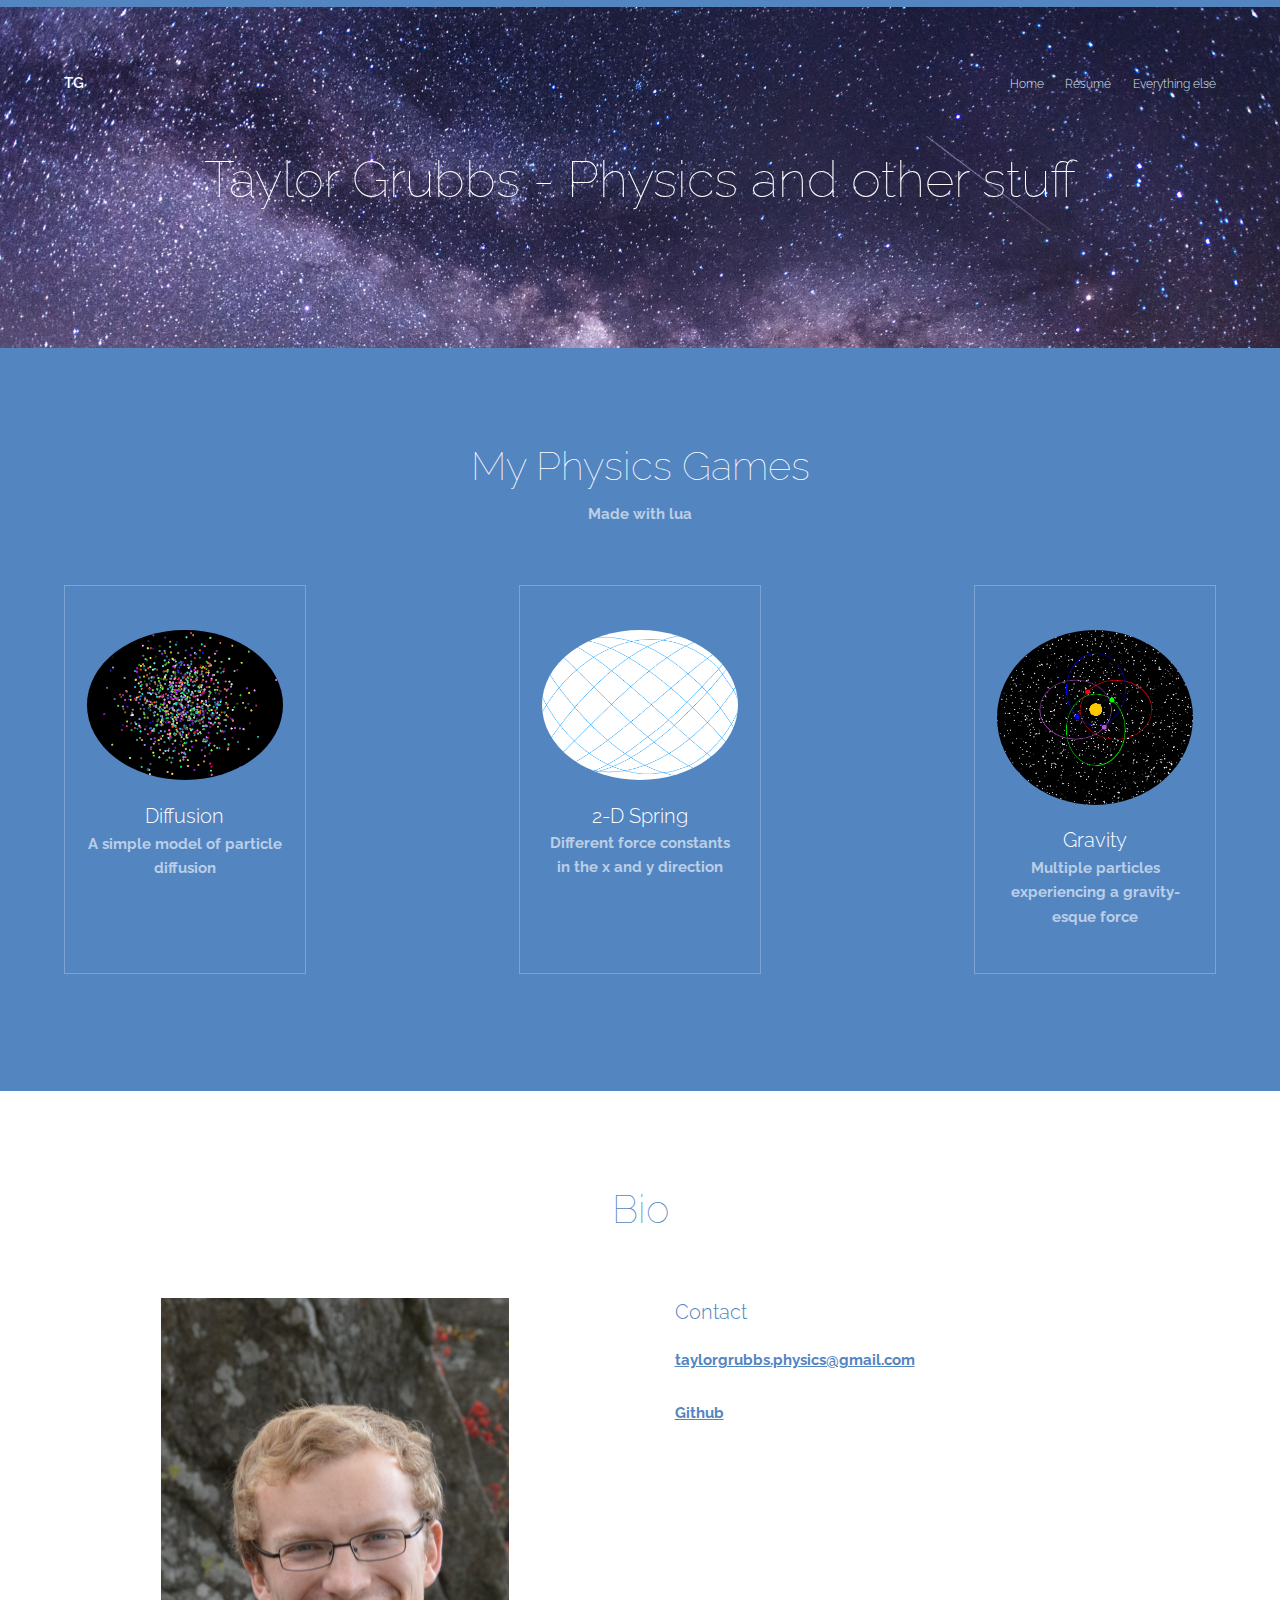
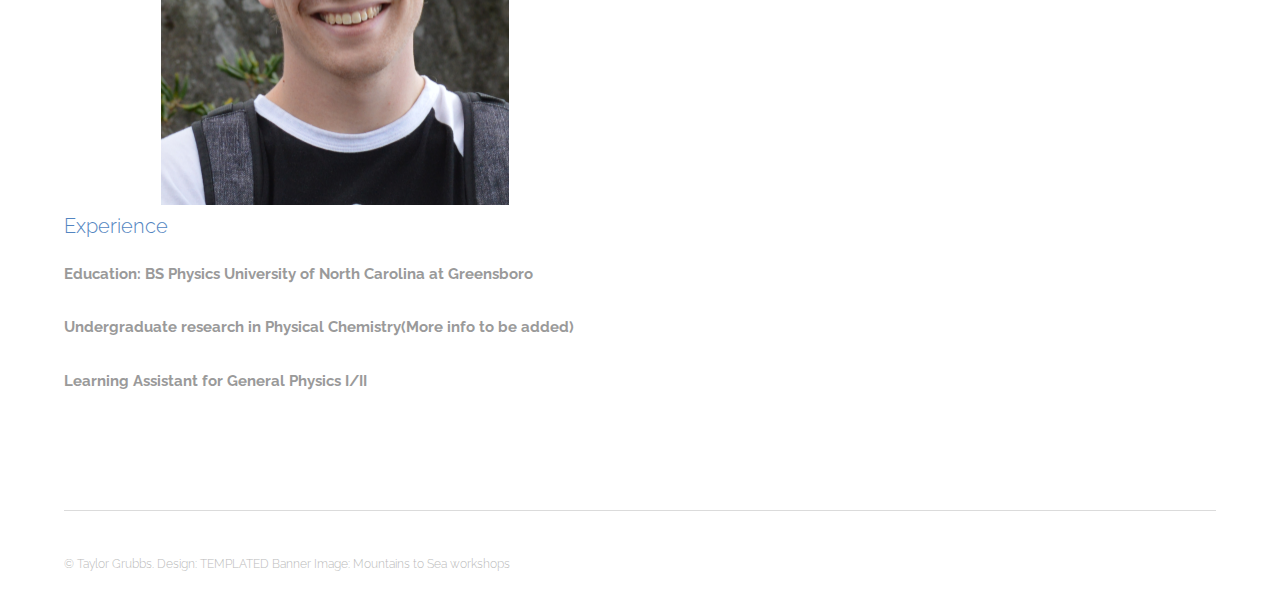
==== index.html @ 2d20ac69 "Initial commit after changing username" ====
<!DOCTYPE HTML>
<!--
	Template: Theory by TEMPLATED
	templated.co @templatedco
	Released for free under the Creative Commons Attribution 3.0 license (templated.co/license)
-->
<html>
	<head>
		<title>TG</title>
		<meta charset="utf-8" />
		<meta name="viewport" content="width=device-width, initial-scale=1" />
		<link rel="stylesheet" href="assets/css/main.css" />
	</head>
	<body>

		<!-- Header -->
			<header id="header">
				<div class="inner">
					<a href="index.html" class="logo">TG</a>
					<nav id="nav">
						<a href="index.html">Home</a>
						<a href="Resume/Resume.pdf">Résumé</a>
						<a href="All.html">Everything else</a>
					</nav>
					<a href="#navPanel" class="navPanelToggle"><span class="fa fa-bars"></span></a>
				</div>
			</header>

		<!-- Banner -->
			<section id="banner">
				<h1>Taylor Grubbs - Physics and other stuff</h1>
				<p></p>
			</section>

		<!-- One -->


		<!-- Two -->
			<section id="two" class="wrapper style1 special">
				<div class="inner">
					<header>
						<h2>My Physics Games</h2>
						<p>Made with lua</p>
					</header>
					<div class="flex flex-4">
						<div class="box person">
							<div class="image round">
                                        <a href="diffusion/diffusion.html">
								     <img src="images/diffusion.png"/>
                                        </a>
							</div>
							<h3>Diffusion</h3>
							<p>A simple model of particle diffusion</p>
						</div>
						<div class="box person">
							<div class="image round">
                                        <a href="spring/spring.html">
								     <img src="images/spring.png"/>
                                        </a>
							</div>
							<h3>2-D Spring</h3>
							<p>Different force constants in the x and y direction</p>
						</div>
						<div class="box person">
							<div class="image round">
                                        <a href="gravity/gravity.html">
								     <img src="images/gravity.png"/>
                                        </a>
							</div>
							<h3>Gravity</h3>
							<p>Multiple particles experiencing a gravity-esque force</p>
						</div>
					</div>
				</div>
			</section>

		<!-- Three -->
			<section id="three" class="wrapper special">
				<div class="inner">
					<header class="align-center">
						<h2>Bio</h2>
					</header>
					<div class="flex flex-2">
						<article>
							<div class="align-center">
								<img src="images/me.png" style="width:348px;height:507px;"/>
							</div>
							<header>
								<h3>Experience</h3>
							</header>
							<p>Education: BS Physics University of North Carolina at Greensboro</p>
                                   <p>Undergraduate research in Physical Chemistry(More info to be added)</p>
                                   <p>Learning Assistant for General Physics I/II</p>
						</article>
                              <article>
                                   <header>
								<h3>Contact</h3>
							</header>
                                   <p><a href=index.html>taylorgrubbs.physics@gmail.com</a></p>
				   <p><a href=https://github.com/hyper-drifter>Github</a></p>
                              </article>
					</div>
				</div>
			</section>

		<!-- Footer -->
			<footer id="footer">
				<div class="inner">
					<div class="flex">
						<div class="copyright">
							&copy; Taylor Grubbs. Design: <a href="https://templated.co">TEMPLATED</a> Banner Image: <a href="http://mountainstoseaworkshops.com">Mountains to Sea workshops</a>
						</div>
					</div>
				</div>
			</footer>

		<!-- Scripts -->
			<script src="assets/js/jquery.min.js"></script>
			<script src="assets/js/skel.min.js"></script>
			<script src="assets/js/util.js"></script>
			<script src="assets/js/main.js"></script>

	</body>
</html>
---- assets/css/main.css ----
@charset "UTF-8";
@import url(font-awesome.min.css);
@import "https://fonts.googleapis.com/css?family=Raleway:100,300,600";

/*
	Theory by TEMPLATED
	templated.co @templatedco
	Released for free under the Creative Commons Attribution 3.0 license (templated.co/license)
*/

/* Reset */

	html, body, div, span, applet, object, iframe, h1, h2, h3, h4, h5, h6, p, blockquote, pre, a, abbr, acronym, address, big, cite, code, del, dfn, em, img, ins, kbd, q, s, samp, small, strike, strong, sub, sup, tt, var, b, u, i, center, dl, dt, dd, ol, ul, li, fieldset, form, label, legend, table, caption, tbody, tfoot, thead, tr, th, td, article, aside, canvas, details, embed, figure, figcaption, footer, header, hgroup, menu, nav, output, ruby, section, summary, time, mark, audio, video {
		margin: 0;
		padding: 0;
		border: 0;
		font-size: 100%;
		font: inherit;
		vertical-align: baseline;
	}

	article, aside, details, figcaption, figure, footer, header, hgroup, menu, nav, section {
		display: block;
	}

	body {
		line-height: 1;
	}

	ol, ul {
		list-style: none;
	}

	blockquote, q {
		quotes: none;
	}

	blockquote:before, blockquote:after, q:before, q:after {
		content: '';
		content: none;
	}

	table {
		border-collapse: collapse;
		border-spacing: 0;
	}

	body {
		-webkit-text-size-adjust: none;
	}

/* Box Model */

	*, *:before, *:after {
		-moz-box-sizing: border-box;
		-webkit-box-sizing: border-box;
		box-sizing: border-box;
	}

/* Containers */

	.container {
		margin-left: auto;
		margin-right: auto;
	}

	.container.\31 25\25 {
		width: 100%;
		max-width: 100em;
		min-width: 80em;
	}

	.container.\37 5\25 {
		width: 60em;
	}

	.container.\35 0\25 {
		width: 40em;
	}

	.container.\32 5\25 {
		width: 20em;
	}

	.container {
		width: 80em;
	}

	@media screen and (max-width: 1680px) {

		.container.\31 25\25 {
			width: 100%;
			max-width: 100em;
			min-width: 80em;
		}

		.container.\37 5\25 {
			width: 60em;
		}

		.container.\35 0\25 {
			width: 40em;
		}

		.container.\32 5\25 {
			width: 20em;
		}

		.container {
			width: 80em;
		}

	}

	@media screen and (max-width: 1280px) {

		.container.\31 25\25 {
			width: 100%;
			max-width: 81.25em;
			min-width: 65em;
		}

		.container.\37 5\25 {
			width: 48.75em;
		}

		.container.\35 0\25 {
			width: 32.5em;
		}

		.container.\32 5\25 {
			width: 16.25em;
		}

		.container {
			width: 65em;
		}

	}

	@media screen and (max-width: 980px) {

		.container.\31 25\25 {
			width: 100%;
			max-width: 112.5%;
			min-width: 90%;
		}

		.container.\37 5\25 {
			width: 67.5%;
		}

		.container.\35 0\25 {
			width: 45%;
		}

		.container.\32 5\25 {
			width: 22.5%;
		}

		.container {
			width: 90%;
		}

	}

	@media screen and (max-width: 736px) {

		.container.\31 25\25 {
			width: 100%;
			max-width: 112.5%;
			min-width: 90%;
		}

		.container.\37 5\25 {
			width: 67.5%;
		}

		.container.\35 0\25 {
			width: 45%;
		}

		.container.\32 5\25 {
			width: 22.5%;
		}

		.container {
			width: 90% !important;
		}

	}

	@media screen and (max-width: 480px) {

		.container.\31 25\25 {
			width: 100%;
			max-width: 112.5%;
			min-width: 90%;
		}

		.container.\37 5\25 {
			width: 67.5%;
		}

		.container.\35 0\25 {
			width: 45%;
		}

		.container.\32 5\25 {
			width: 22.5%;
		}

		.container {
			width: 90% !important;
		}

	}

/* Grid */

	.row {
		border-bottom: solid 1px transparent;
		-moz-box-sizing: border-box;
		-webkit-box-sizing: border-box;
		box-sizing: border-box;
	}

	.row > * {
		float: left;
		-moz-box-sizing: border-box;
		-webkit-box-sizing: border-box;
		box-sizing: border-box;
	}

	.row:after, .row:before {
		content: '';
		display: block;
		clear: both;
		height: 0;
	}

	.row.uniform > * > :first-child {
		margin-top: 0;
	}

	.row.uniform > * > :last-child {
		margin-bottom: 0;
	}

	.row.\30 \25 > * {
		padding: 0 0 0 0em;
	}

	.row.\30 \25 {
		margin: 0 0 -1px 0em;
	}

	.row.uniform.\30 \25 > * {
		padding: 0em 0 0 0em;
	}

	.row.uniform.\30 \25 {
		margin: 0em 0 -1px 0em;
	}

	.row > * {
		padding: 0 0 0 2em;
	}

	.row {
		margin: 0 0 -1px -2em;
	}

	.row.uniform > * {
		padding: 2em 0 0 2em;
	}

	.row.uniform {
		margin: -2em 0 -1px -2em;
	}

	.row.\32 00\25 > * {
		padding: 0 0 0 4em;
	}

	.row.\32 00\25 {
		margin: 0 0 -1px -4em;
	}

	.row.uniform.\32 00\25 > * {
		padding: 4em 0 0 4em;
	}

	.row.uniform.\32 00\25 {
		margin: -4em 0 -1px -4em;
	}

	.row.\31 50\25 > * {
		padding: 0 0 0 3em;
	}

	.row.\31 50\25 {
		margin: 0 0 -1px -3em;
	}

	.row.uniform.\31 50\25 > * {
		padding: 3em 0 0 3em;
	}

	.row.uniform.\31 50\25 {
		margin: -3em 0 -1px -3em;
	}

	.row.\35 0\25 > * {
		padding: 0 0 0 1em;
	}

	.row.\35 0\25 {
		margin: 0 0 -1px -1em;
	}

	.row.uniform.\35 0\25 > * {
		padding: 1em 0 0 1em;
	}

	.row.uniform.\35 0\25 {
		margin: -1em 0 -1px -1em;
	}

	.row.\32 5\25 > * {
		padding: 0 0 0 0.5em;
	}

	.row.\32 5\25 {
		margin: 0 0 -1px -0.5em;
	}

	.row.uniform.\32 5\25 > * {
		padding: 0.5em 0 0 0.5em;
	}

	.row.uniform.\32 5\25 {
		margin: -0.5em 0 -1px -0.5em;
	}

	.\31 2u, .\31 2u\24 {
		width: 100%;
		clear: none;
		margin-left: 0;
	}

	.\31 1u, .\31 1u\24 {
		width: 91.6666666667%;
		clear: none;
		margin-left: 0;
	}

	.\31 0u, .\31 0u\24 {
		width: 83.3333333333%;
		clear: none;
		margin-left: 0;
	}

	.\39 u, .\39 u\24 {
		width: 75%;
		clear: none;
		margin-left: 0;
	}

	.\38 u, .\38 u\24 {
		width: 66.6666666667%;
		clear: none;
		margin-left: 0;
	}

	.\37 u, .\37 u\24 {
		width: 58.3333333333%;
		clear: none;
		margin-left: 0;
	}

	.\36 u, .\36 u\24 {
		width: 50%;
		clear: none;
		margin-left: 0;
	}

	.\35 u, .\35 u\24 {
		width: 41.6666666667%;
		clear: none;
		margin-left: 0;
	}

	.\34 u, .\34 u\24 {
		width: 33.3333333333%;
		clear: none;
		margin-left: 0;
	}

	.\33 u, .\33 u\24 {
		width: 25%;
		clear: none;
		margin-left: 0;
	}

	.\32 u, .\32 u\24 {
		width: 16.6666666667%;
		clear: none;
		margin-left: 0;
	}

	.\31 u, .\31 u\24 {
		width: 8.3333333333%;
		clear: none;
		margin-left: 0;
	}

	.\31 2u\24 + *,
	.\31 1u\24 + *,
	.\31 0u\24 + *,
	.\39 u\24 + *,
	.\38 u\24 + *,
	.\37 u\24 + *,
	.\36 u\24 + *,
	.\35 u\24 + *,
	.\34 u\24 + *,
	.\33 u\24 + *,
	.\32 u\24 + *,
	.\31 u\24 + * {
		clear: left;
	}

	.\-11u {
		margin-left: 91.66667%;
	}

	.\-10u {
		margin-left: 83.33333%;
	}

	.\-9u {
		margin-left: 75%;
	}

	.\-8u {
		margin-left: 66.66667%;
	}

	.\-7u {
		margin-left: 58.33333%;
	}

	.\-6u {
		margin-left: 50%;
	}

	.\-5u {
		margin-left: 41.66667%;
	}

	.\-4u {
		margin-left: 33.33333%;
	}

	.\-3u {
		margin-left: 25%;
	}

	.\-2u {
		margin-left: 16.66667%;
	}

	.\-1u {
		margin-left: 8.33333%;
	}

	@media screen and (max-width: 1680px) {

		.row > * {
			padding: 0 0 0 2em;
		}

		.row {
			margin: 0 0 -1px -2em;
		}

		.row.uniform > * {
			padding: 2em 0 0 2em;
		}

		.row.uniform {
			margin: -2em 0 -1px -2em;
		}

		.row.\32 00\25 > * {
			padding: 0 0 0 4em;
		}

		.row.\32 00\25 {
			margin: 0 0 -1px -4em;
		}

		.row.uniform.\32 00\25 > * {
			padding: 4em 0 0 4em;
		}

		.row.uniform.\32 00\25 {
			margin: -4em 0 -1px -4em;
		}

		.row.\31 50\25 > * {
			padding: 0 0 0 3em;
		}

		.row.\31 50\25 {
			margin: 0 0 -1px -3em;
		}

		.row.uniform.\31 50\25 > * {
			padding: 3em 0 0 3em;
		}

		.row.uniform.\31 50\25 {
			margin: -3em 0 -1px -3em;
		}

		.row.\35 0\25 > * {
			padding: 0 0 0 1em;
		}

		.row.\35 0\25 {
			margin: 0 0 -1px -1em;
		}

		.row.uniform.\35 0\25 > * {
			padding: 1em 0 0 1em;
		}

		.row.uniform.\35 0\25 {
			margin: -1em 0 -1px -1em;
		}

		.row.\32 5\25 > * {
			padding: 0 0 0 0.5em;
		}

		.row.\32 5\25 {
			margin: 0 0 -1px -0.5em;
		}

		.row.uniform.\32 5\25 > * {
			padding: 0.5em 0 0 0.5em;
		}

		.row.uniform.\32 5\25 {
			margin: -0.5em 0 -1px -0.5em;
		}

		.\31 2u\28xlarge\29, .\31 2u\24\28xlarge\29 {
			width: 100%;
			clear: none;
			margin-left: 0;
		}

		.\31 1u\28xlarge\29, .\31 1u\24\28xlarge\29 {
			width: 91.6666666667%;
			clear: none;
			margin-left: 0;
		}

		.\31 0u\28xlarge\29, .\31 0u\24\28xlarge\29 {
			width: 83.3333333333%;
			clear: none;
			margin-left: 0;
		}

		.\39 u\28xlarge\29, .\39 u\24\28xlarge\29 {
			width: 75%;
			clear: none;
			margin-left: 0;
		}

		.\38 u\28xlarge\29, .\38 u\24\28xlarge\29 {
			width: 66.6666666667%;
			clear: none;
			margin-left: 0;
		}

		.\37 u\28xlarge\29, .\37 u\24\28xlarge\29 {
			width: 58.3333333333%;
			clear: none;
			margin-left: 0;
		}

		.\36 u\28xlarge\29, .\36 u\24\28xlarge\29 {
			width: 50%;
			clear: none;
			margin-left: 0;
		}

		.\35 u\28xlarge\29, .\35 u\24\28xlarge\29 {
			width: 41.6666666667%;
			clear: none;
			margin-left: 0;
		}

		.\34 u\28xlarge\29, .\34 u\24\28xlarge\29 {
			width: 33.3333333333%;
			clear: none;
			margin-left: 0;
		}

		.\33 u\28xlarge\29, .\33 u\24\28xlarge\29 {
			width: 25%;
			clear: none;
			margin-left: 0;
		}

		.\32 u\28xlarge\29, .\32 u\24\28xlarge\29 {
			width: 16.6666666667%;
			clear: none;
			margin-left: 0;
		}

		.\31 u\28xlarge\29, .\31 u\24\28xlarge\29 {
			width: 8.3333333333%;
			clear: none;
			margin-left: 0;
		}

		.\31 2u\24\28xlarge\29 + *,
		.\31 1u\24\28xlarge\29 + *,
		.\31 0u\24\28xlarge\29 + *,
		.\39 u\24\28xlarge\29 + *,
		.\38 u\24\28xlarge\29 + *,
		.\37 u\24\28xlarge\29 + *,
		.\36 u\24\28xlarge\29 + *,
		.\35 u\24\28xlarge\29 + *,
		.\34 u\24\28xlarge\29 + *,
		.\33 u\24\28xlarge\29 + *,
		.\32 u\24\28xlarge\29 + *,
		.\31 u\24\28xlarge\29 + * {
			clear: left;
		}

		.\-11u\28xlarge\29 {
			margin-left: 91.66667%;
		}

		.\-10u\28xlarge\29 {
			margin-left: 83.33333%;
		}

		.\-9u\28xlarge\29 {
			margin-left: 75%;
		}

		.\-8u\28xlarge\29 {
			margin-left: 66.66667%;
		}

		.\-7u\28xlarge\29 {
			margin-left: 58.33333%;
		}

		.\-6u\28xlarge\29 {
			margin-left: 50%;
		}

		.\-5u\28xlarge\29 {
			margin-left: 41.66667%;
		}

		.\-4u\28xlarge\29 {
			margin-left: 33.33333%;
		}

		.\-3u\28xlarge\29 {
			margin-left: 25%;
		}

		.\-2u\28xlarge\29 {
			margin-left: 16.66667%;
		}

		.\-1u\28xlarge\29 {
			margin-left: 8.33333%;
		}

	}

	@media screen and (max-width: 1280px) {

		.row > * {
			padding: 0 0 0 1.5em;
		}

		.row {
			margin: 0 0 -1px -1.5em;
		}

		.row.uniform > * {
			padding: 1.5em 0 0 1.5em;
		}

		.row.uniform {
			margin: -1.5em 0 -1px -1.5em;
		}

		.row.\32 00\25 > * {
			padding: 0 0 0 3em;
		}

		.row.\32 00\25 {
			margin: 0 0 -1px -3em;
		}

		.row.uniform.\32 00\25 > * {
			padding: 3em 0 0 3em;
		}

		.row.uniform.\32 00\25 {
			margin: -3em 0 -1px -3em;
		}

		.row.\31 50\25 > * {
			padding: 0 0 0 2.25em;
		}

		.row.\31 50\25 {
			margin: 0 0 -1px -2.25em;
		}

		.row.uniform.\31 50\25 > * {
			padding: 2.25em 0 0 2.25em;
		}

		.row.uniform.\31 50\25 {
			margin: -2.25em 0 -1px -2.25em;
		}

		.row.\35 0\25 > * {
			padding: 0 0 0 0.75em;
		}

		.row.\35 0\25 {
			margin: 0 0 -1px -0.75em;
		}

		.row.uniform.\35 0\25 > * {
			padding: 0.75em 0 0 0.75em;
		}

		.row.uniform.\35 0\25 {
			margin: -0.75em 0 -1px -0.75em;
		}

		.row.\32 5\25 > * {
			padding: 0 0 0 0.375em;
		}

		.row.\32 5\25 {
			margin: 0 0 -1px -0.375em;
		}

		.row.uniform.\32 5\25 > * {
			padding: 0.375em 0 0 0.375em;
		}

		.row.uniform.\32 5\25 {
			margin: -0.375em 0 -1px -0.375em;
		}

		.\31 2u\28large\29, .\31 2u\24\28large\29 {
			width: 100%;
			clear: none;
			margin-left: 0;
		}

		.\31 1u\28large\29, .\31 1u\24\28large\29 {
			width: 91.6666666667%;
			clear: none;
			margin-left: 0;
		}

		.\31 0u\28large\29, .\31 0u\24\28large\29 {
			width: 83.3333333333%;
			clear: none;
			margin-left: 0;
		}

		.\39 u\28large\29, .\39 u\24\28large\29 {
			width: 75%;
			clear: none;
			margin-left: 0;
		}

		.\38 u\28large\29, .\38 u\24\28large\29 {
			width: 66.6666666667%;
			clear: none;
			margin-left: 0;
		}

		.\37 u\28large\29, .\37 u\24\28large\29 {
			width: 58.3333333333%;
			clear: none;
			margin-left: 0;
		}

		.\36 u\28large\29, .\36 u\24\28large\29 {
			width: 50%;
			clear: none;
			margin-left: 0;
		}

		.\35 u\28large\29, .\35 u\24\28large\29 {
			width: 41.6666666667%;
			clear: none;
			margin-left: 0;
		}

		.\34 u\28large\29, .\34 u\24\28large\29 {
			width: 33.3333333333%;
			clear: none;
			margin-left: 0;
		}

		.\33 u\28large\29, .\33 u\24\28large\29 {
			width: 25%;
			clear: none;
			margin-left: 0;
		}

		.\32 u\28large\29, .\32 u\24\28large\29 {
			width: 16.6666666667%;
			clear: none;
			margin-left: 0;
		}

		.\31 u\28large\29, .\31 u\24\28large\29 {
			width: 8.3333333333%;
			clear: none;
			margin-left: 0;
		}

		.\31 2u\24\28large\29 + *,
		.\31 1u\24\28large\29 + *,
		.\31 0u\24\28large\29 + *,
		.\39 u\24\28large\29 + *,
		.\38 u\24\28large\29 + *,
		.\37 u\24\28large\29 + *,
		.\36 u\24\28large\29 + *,
		.\35 u\24\28large\29 + *,
		.\34 u\24\28large\29 + *,
		.\33 u\24\28large\29 + *,
		.\32 u\24\28large\29 + *,
		.\31 u\24\28large\29 + * {
			clear: left;
		}

		.\-11u\28large\29 {
			margin-left: 91.66667%;
		}

		.\-10u\28large\29 {
			margin-left: 83.33333%;
		}

		.\-9u\28large\29 {
			margin-left: 75%;
		}

		.\-8u\28large\29 {
			margin-left: 66.66667%;
		}

		.\-7u\28large\29 {
			margin-left: 58.33333%;
		}

		.\-6u\28large\29 {
			margin-left: 50%;
		}

		.\-5u\28large\29 {
			margin-left: 41.66667%;
		}

		.\-4u\28large\29 {
			margin-left: 33.33333%;
		}

		.\-3u\28large\29 {
			margin-left: 25%;
		}

		.\-2u\28large\29 {
			margin-left: 16.66667%;
		}

		.\-1u\28large\29 {
			margin-left: 8.33333%;
		}

	}

	@media screen and (max-width: 980px) {

		.row > * {
			padding: 0 0 0 1.5em;
		}

		.row {
			margin: 0 0 -1px -1.5em;
		}

		.row.uniform > * {
			padding: 1.5em 0 0 1.5em;
		}

		.row.uniform {
			margin: -1.5em 0 -1px -1.5em;
		}

		.row.\32 00\25 > * {
			padding: 0 0 0 3em;
		}

		.row.\32 00\25 {
			margin: 0 0 -1px -3em;
		}

		.row.uniform.\32 00\25 > * {
			padding: 3em 0 0 3em;
		}

		.row.uniform.\32 00\25 {
			margin: -3em 0 -1px -3em;
		}

		.row.\31 50\25 > * {
			padding: 0 0 0 2.25em;
		}

		.row.\31 50\25 {
			margin: 0 0 -1px -2.25em;
		}

		.row.uniform.\31 50\25 > * {
			padding: 2.25em 0 0 2.25em;
		}

		.row.uniform.\31 50\25 {
			margin: -2.25em 0 -1px -2.25em;
		}

		.row.\35 0\25 > * {
			padding: 0 0 0 0.75em;
		}

		.row.\35 0\25 {
			margin: 0 0 -1px -0.75em;
		}

		.row.uniform.\35 0\25 > * {
			padding: 0.75em 0 0 0.75em;
		}

		.row.uniform.\35 0\25 {
			margin: -0.75em 0 -1px -0.75em;
		}

		.row.\32 5\25 > * {
			padding: 0 0 0 0.375em;
		}

		.row.\32 5\25 {
			margin: 0 0 -1px -0.375em;
		}

		.row.uniform.\32 5\25 > * {
			padding: 0.375em 0 0 0.375em;
		}

		.row.uniform.\32 5\25 {
			margin: -0.375em 0 -1px -0.375em;
		}

		.\31 2u\28medium\29, .\31 2u\24\28medium\29 {
			width: 100%;
			clear: none;
			margin-left: 0;
		}

		.\31 1u\28medium\29, .\31 1u\24\28medium\29 {
			width: 91.6666666667%;
			clear: none;
			margin-left: 0;
		}

		.\31 0u\28medium\29, .\31 0u\24\28medium\29 {
			width: 83.3333333333%;
			clear: none;
			margin-left: 0;
		}

		.\39 u\28medium\29, .\39 u\24\28medium\29 {
			width: 75%;
			clear: none;
			margin-left: 0;
		}

		.\38 u\28medium\29, .\38 u\24\28medium\29 {
			width: 66.6666666667%;
			clear: none;
			margin-left: 0;
		}

		.\37 u\28medium\29, .\37 u\24\28medium\29 {
			width: 58.3333333333%;
			clear: none;
			margin-left: 0;
		}

		.\36 u\28medium\29, .\36 u\24\28medium\29 {
			width: 50%;
			clear: none;
			margin-left: 0;
		}

		.\35 u\28medium\29, .\35 u\24\28medium\29 {
			width: 41.6666666667%;
			clear: none;
			margin-left: 0;
		}

		.\34 u\28medium\29, .\34 u\24\28medium\29 {
			width: 33.3333333333%;
			clear: none;
			margin-left: 0;
		}

		.\33 u\28medium\29, .\33 u\24\28medium\29 {
			width: 25%;
			clear: none;
			margin-left: 0;
		}

		.\32 u\28medium\29, .\32 u\24\28medium\29 {
			width: 16.6666666667%;
			clear: none;
			margin-left: 0;
		}

		.\31 u\28medium\29, .\31 u\24\28medium\29 {
			width: 8.3333333333%;
			clear: none;
			margin-left: 0;
		}

		.\31 2u\24\28medium\29 + *,
		.\31 1u\24\28medium\29 + *,
		.\31 0u\24\28medium\29 + *,
		.\39 u\24\28medium\29 + *,
		.\38 u\24\28medium\29 + *,
		.\37 u\24\28medium\29 + *,
		.\36 u\24\28medium\29 + *,
		.\35 u\24\28medium\29 + *,
		.\34 u\24\28medium\29 + *,
		.\33 u\24\28medium\29 + *,
		.\32 u\24\28medium\29 + *,
		.\31 u\24\28medium\29 + * {
			clear: left;
		}

		.\-11u\28medium\29 {
			margin-left: 91.66667%;
		}

		.\-10u\28medium\29 {
			margin-left: 83.33333%;
		}

		.\-9u\28medium\29 {
			margin-left: 75%;
		}

		.\-8u\28medium\29 {
			margin-left: 66.66667%;
		}

		.\-7u\28medium\29 {
			margin-left: 58.33333%;
		}

		.\-6u\28medium\29 {
			margin-left: 50%;
		}

		.\-5u\28medium\29 {
			margin-left: 41.66667%;
		}

		.\-4u\28medium\29 {
			margin-left: 33.33333%;
		}

		.\-3u\28medium\29 {
			margin-left: 25%;
		}

		.\-2u\28medium\29 {
			margin-left: 16.66667%;
		}

		.\-1u\28medium\29 {
			margin-left: 8.33333%;
		}

	}

	@media screen and (max-width: 736px) {

		.row > * {
			padding: 0 0 0 1.25em;
		}

		.row {
			margin: 0 0 -1px -1.25em;
		}

		.row.uniform > * {
			padding: 1.25em 0 0 1.25em;
		}

		.row.uniform {
			margin: -1.25em 0 -1px -1.25em;
		}

		.row.\32 00\25 > * {
			padding: 0 0 0 2.5em;
		}

		.row.\32 00\25 {
			margin: 0 0 -1px -2.5em;
		}

		.row.uniform.\32 00\25 > * {
			padding: 2.5em 0 0 2.5em;
		}

		.row.uniform.\32 00\25 {
			margin: -2.5em 0 -1px -2.5em;
		}

		.row.\31 50\25 > * {
			padding: 0 0 0 1.875em;
		}

		.row.\31 50\25 {
			margin: 0 0 -1px -1.875em;
		}

		.row.uniform.\31 50\25 > * {
			padding: 1.875em 0 0 1.875em;
		}

		.row.uniform.\31 50\25 {
			margin: -1.875em 0 -1px -1.875em;
		}

		.row.\35 0\25 > * {
			padding: 0 0 0 0.625em;
		}

		.row.\35 0\25 {
			margin: 0 0 -1px -0.625em;
		}

		.row.uniform.\35 0\25 > * {
			padding: 0.625em 0 0 0.625em;
		}

		.row.uniform.\35 0\25 {
			margin: -0.625em 0 -1px -0.625em;
		}

		.row.\32 5\25 > * {
			padding: 0 0 0 0.3125em;
		}

		.row.\32 5\25 {
			margin: 0 0 -1px -0.3125em;
		}

		.row.uniform.\32 5\25 > * {
			padding: 0.3125em 0 0 0.3125em;
		}

		.row.uniform.\32 5\25 {
			margin: -0.3125em 0 -1px -0.3125em;
		}

		.\31 2u\28small\29, .\31 2u\24\28small\29 {
			width: 100%;
			clear: none;
			margin-left: 0;
		}

		.\31 1u\28small\29, .\31 1u\24\28small\29 {
			width: 91.6666666667%;
			clear: none;
			margin-left: 0;
		}

		.\31 0u\28small\29, .\31 0u\24\28small\29 {
			width: 83.3333333333%;
			clear: none;
			margin-left: 0;
		}

		.\39 u\28small\29, .\39 u\24\28small\29 {
			width: 75%;
			clear: none;
			margin-left: 0;
		}

		.\38 u\28small\29, .\38 u\24\28small\29 {
			width: 66.6666666667%;
			clear: none;
			margin-left: 0;
		}

		.\37 u\28small\29, .\37 u\24\28small\29 {
			width: 58.3333333333%;
			clear: none;
			margin-left: 0;
		}

		.\36 u\28small\29, .\36 u\24\28small\29 {
			width: 50%;
			clear: none;
			margin-left: 0;
		}

		.\35 u\28small\29, .\35 u\24\28small\29 {
			width: 41.6666666667%;
			clear: none;
			margin-left: 0;
		}

		.\34 u\28small\29, .\34 u\24\28small\29 {
			width: 33.3333333333%;
			clear: none;
			margin-left: 0;
		}

		.\33 u\28small\29, .\33 u\24\28small\29 {
			width: 25%;
			clear: none;
			margin-left: 0;
		}

		.\32 u\28small\29, .\32 u\24\28small\29 {
			width: 16.6666666667%;
			clear: none;
			margin-left: 0;
		}

		.\31 u\28small\29, .\31 u\24\28small\29 {
			width: 8.3333333333%;
			clear: none;
			margin-left: 0;
		}

		.\31 2u\24\28small\29 + *,
		.\31 1u\24\28small\29 + *,
		.\31 0u\24\28small\29 + *,
		.\39 u\24\28small\29 + *,
		.\38 u\24\28small\29 + *,
		.\37 u\24\28small\29 + *,
		.\36 u\24\28small\29 + *,
		.\35 u\24\28small\29 + *,
		.\34 u\24\28small\29 + *,
		.\33 u\24\28small\29 + *,
		.\32 u\24\28small\29 + *,
		.\31 u\24\28small\29 + * {
			clear: left;
		}

		.\-11u\28small\29 {
			margin-left: 91.66667%;
		}

		.\-10u\28small\29 {
			margin-left: 83.33333%;
		}

		.\-9u\28small\29 {
			margin-left: 75%;
		}

		.\-8u\28small\29 {
			margin-left: 66.66667%;
		}

		.\-7u\28small\29 {
			margin-left: 58.33333%;
		}

		.\-6u\28small\29 {
			margin-left: 50%;
		}

		.\-5u\28small\29 {
			margin-left: 41.66667%;
		}

		.\-4u\28small\29 {
			margin-left: 33.33333%;
		}

		.\-3u\28small\29 {
			margin-left: 25%;
		}

		.\-2u\28small\29 {
			margin-left: 16.66667%;
		}

		.\-1u\28small\29 {
			margin-left: 8.33333%;
		}

	}

	@media screen and (max-width: 480px) {

		.row > * {
			padding: 0 0 0 1.25em;
		}

		.row {
			margin: 0 0 -1px -1.25em;
		}

		.row.uniform > * {
			padding: 1.25em 0 0 1.25em;
		}

		.row.uniform {
			margin: -1.25em 0 -1px -1.25em;
		}

		.row.\32 00\25 > * {
			padding: 0 0 0 2.5em;
		}

		.row.\32 00\25 {
			margin: 0 0 -1px -2.5em;
		}

		.row.uniform.\32 00\25 > * {
			padding: 2.5em 0 0 2.5em;
		}

		.row.uniform.\32 00\25 {
			margin: -2.5em 0 -1px -2.5em;
		}

		.row.\31 50\25 > * {
			padding: 0 0 0 1.875em;
		}

		.row.\31 50\25 {
			margin: 0 0 -1px -1.875em;
		}

		.row.uniform.\31 50\25 > * {
			padding: 1.875em 0 0 1.875em;
		}

		.row.uniform.\31 50\25 {
			margin: -1.875em 0 -1px -1.875em;
		}

		.row.\35 0\25 > * {
			padding: 0 0 0 0.625em;
		}

		.row.\35 0\25 {
			margin: 0 0 -1px -0.625em;
		}

		.row.uniform.\35 0\25 > * {
			padding: 0.625em 0 0 0.625em;
		}

		.row.uniform.\35 0\25 {
			margin: -0.625em 0 -1px -0.625em;
		}

		.row.\32 5\25 > * {
			padding: 0 0 0 0.3125em;
		}

		.row.\32 5\25 {
			margin: 0 0 -1px -0.3125em;
		}

		.row.uniform.\32 5\25 > * {
			padding: 0.3125em 0 0 0.3125em;
		}

		.row.uniform.\32 5\25 {
			margin: -0.3125em 0 -1px -0.3125em;
		}

		.\31 2u\28xsmall\29, .\31 2u\24\28xsmall\29 {
			width: 100%;
			clear: none;
			margin-left: 0;
		}

		.\31 1u\28xsmall\29, .\31 1u\24\28xsmall\29 {
			width: 91.6666666667%;
			clear: none;
			margin-left: 0;
		}

		.\31 0u\28xsmall\29, .\31 0u\24\28xsmall\29 {
			width: 83.3333333333%;
			clear: none;
			margin-left: 0;
		}

		.\39 u\28xsmall\29, .\39 u\24\28xsmall\29 {
			width: 75%;
			clear: none;
			margin-left: 0;
		}

		.\38 u\28xsmall\29, .\38 u\24\28xsmall\29 {
			width: 66.6666666667%;
			clear: none;
			margin-left: 0;
		}

		.\37 u\28xsmall\29, .\37 u\24\28xsmall\29 {
			width: 58.3333333333%;
			clear: none;
			margin-left: 0;
		}

		.\36 u\28xsmall\29, .\36 u\24\28xsmall\29 {
			width: 50%;
			clear: none;
			margin-left: 0;
		}

		.\35 u\28xsmall\29, .\35 u\24\28xsmall\29 {
			width: 41.6666666667%;
			clear: none;
			margin-left: 0;
		}

		.\34 u\28xsmall\29, .\34 u\24\28xsmall\29 {
			width: 33.3333333333%;
			clear: none;
			margin-left: 0;
		}

		.\33 u\28xsmall\29, .\33 u\24\28xsmall\29 {
			width: 25%;
			clear: none;
			margin-left: 0;
		}

		.\32 u\28xsmall\29, .\32 u\24\28xsmall\29 {
			width: 16.6666666667%;
			clear: none;
			margin-left: 0;
		}

		.\31 u\28xsmall\29, .\31 u\24\28xsmall\29 {
			width: 8.3333333333%;
			clear: none;
			margin-left: 0;
		}

		.\31 2u\24\28xsmall\29 + *,
		.\31 1u\24\28xsmall\29 + *,
		.\31 0u\24\28xsmall\29 + *,
		.\39 u\24\28xsmall\29 + *,
		.\38 u\24\28xsmall\29 + *,
		.\37 u\24\28xsmall\29 + *,
		.\36 u\24\28xsmall\29 + *,
		.\35 u\24\28xsmall\29 + *,
		.\34 u\24\28xsmall\29 + *,
		.\33 u\24\28xsmall\29 + *,
		.\32 u\24\28xsmall\29 + *,
		.\31 u\24\28xsmall\29 + * {
			clear: left;
		}

		.\-11u\28xsmall\29 {
			margin-left: 91.66667%;
		}

		.\-10u\28xsmall\29 {
			margin-left: 83.33333%;
		}

		.\-9u\28xsmall\29 {
			margin-left: 75%;
		}

		.\-8u\28xsmall\29 {
			margin-left: 66.66667%;
		}

		.\-7u\28xsmall\29 {
			margin-left: 58.33333%;
		}

		.\-6u\28xsmall\29 {
			margin-left: 50%;
		}

		.\-5u\28xsmall\29 {
			margin-left: 41.66667%;
		}

		.\-4u\28xsmall\29 {
			margin-left: 33.33333%;
		}

		.\-3u\28xsmall\29 {
			margin-left: 25%;
		}

		.\-2u\28xsmall\29 {
			margin-left: 16.66667%;
		}

		.\-1u\28xsmall\29 {
			margin-left: 8.33333%;
		}

	}

/* Basic */

	@-ms-viewport {
		width: device-width;
	}

	body {
		-ms-overflow-style: scrollbar;
	}

	@media screen and (max-width: 480px) {

		html, body {
			min-width: 320px;
		}

	}

	body {
		background: #fff;
	}

		body.is-loading *, body.is-loading *:before, body.is-loading *:after {
			-moz-animation: none !important;
			-webkit-animation: none !important;
			-ms-animation: none !important;
			animation: none !important;
			-moz-transition: none !important;
			-webkit-transition: none !important;
			-ms-transition: none !important;
			transition: none !important;
		}

/* Type */

	body, input, select, textarea {
		color: #9a9a9a;
		font-family: "Raleway", Arial, Helvetica, sans-serif;
		font-size: 13pt;
		font-weight: 300;
		line-height: 1.65;
	}

		@media screen and (max-width: 1680px) {

			body, input, select, textarea {
				font-size: 11pt;
			}

		}

		@media screen and (max-width: 1280px) {

			body, input, select, textarea {
				font-size: 11pt;
			}

		}

		@media screen and (max-width: 980px) {

			body, input, select, textarea {
				font-size: 12pt;
			}

		}

		@media screen and (max-width: 736px) {

			body, input, select, textarea {
				font-size: 12pt;
			}

		}

		@media screen and (max-width: 480px) {

			body, input, select, textarea {
				font-size: 12pt;
			}

		}

	a {
		color: #5385c1;
		text-decoration: underline;
	}

		a:hover {
			text-decoration: none;
		}

	strong, b {
		color: #555;
		font-weight: 600;
	}

	em, i {
		font-style: italic;
	}

	p {
		margin: 0 0 2em 0;
		font-weight:bold;
	}

	h1, h2, h3, h4, h5, h6 {
		color: #5385c1;
		font-weight: 300;
		line-height: 1.5;
		margin: 0 0 1em 0;
	}

		h1 a, h2 a, h3 a, h4 a, h5 a, h6 a {
			color: inherit;
			text-decoration: none;
		}

	h2 {
		font-size: 1.75em;
		font-weight: 100;
	}

	h3 {
		font-size: 1.35em;
	}

	h4 {
		font-size: 1.1em;
	}

	h5 {
		font-size: 0.9em;
	}

	h6 {
		font-size: 0.7em;
	}

	sub {
		font-size: 0.8em;
		position: relative;
		top: 0.5em;
	}

	sup {
		font-size: 0.8em;
		position: relative;
		top: -0.5em;
	}

	blockquote {
		border-left: solid 4px #dbdbdb;
		font-style: italic;
		margin: 0 0 2em 0;
		padding: 0.5em 0 0.5em 2em;
	}

	code {
		background: rgba(144, 144, 144, 0.075);
		border-radius: 0;
		border: solid 1px #dbdbdb;
		font-family: "Courier New", monospace;
		font-size: 0.9em;
		margin: 0 0.25em;
		padding: 0.25em 0.65em;
	}

	pre {
		-webkit-overflow-scrolling: touch;
		font-family: "Courier New", monospace;
		font-size: 0.9em;
		margin: 0 0 2em 0;
	}

		pre code {
			display: block;
			line-height: 1.75;
			padding: 1em 1.5em;
			overflow-x: auto;
		}

	hr {
		border: 0;
		border-bottom: solid 1px #dbdbdb;
		margin: 2em 0;
	}

		hr.major {
			margin: 3em 0;
		}

	.align-left {
		text-align: left;
	}

	.align-center {
		text-align: center;
	}

	.align-right {
		text-align: right;
	}

	.inner {
		max-width: 75em;
		margin: 0 auto;
	}

		@media screen and (max-width: 1280px) {

			.inner {
				max-width: 90%;
			}

		}

		@media screen and (max-width: 480px) {

			.inner {
				max-width: 85%;
			}

		}

/* Section/Article */

	section.special, article.special {
		text-align: center;
	}

		section.special article, article.special article {
			text-align: left;
		}

	section.wrapper, article.wrapper {
		padding: 6em 0;
	}

		section.wrapper header, article.wrapper header {
			margin-bottom: 4em;
		}

			section.wrapper header h2, article.wrapper header h2 {
				font-size: 2.75em;
				margin: 0 0 .5em 0;
			}

			section.wrapper header p, article.wrapper header p {
				font-size: 1em;
			}

		section.wrapper article header, article.wrapper article header {
			margin: 0;
		}

		section.wrapper.style1, article.wrapper.style1 {
			background: #5385c1;
			color: #bacee6;
		}

			section.wrapper.style1 header h2, article.wrapper.style1 header h2 {
				color: #fff;
			}

			section.wrapper.style1 header p, article.wrapper.style1 header p {
				color: #bacee6;
			}

			section.wrapper.style1 h3, article.wrapper.style1 h3 {
				color: #FFF;
			}

		@media screen and (max-width: 980px) {

			section.wrapper, article.wrapper {
				padding: 2em 0;
			}

		}

		@media screen and (max-width: 736px) {

			section.wrapper header, article.wrapper header {
				margin-bottom: 2em;
			}

				section.wrapper header h2, article.wrapper header h2 {
					font-size: 2em;
				}

				section.wrapper header p, article.wrapper header p {
					font-size: .9em;
				}

		}

		@media screen and (max-width: 480px) {

			section.wrapper, article.wrapper {
				text-align: center;
			}

				section.wrapper article, article.wrapper article {
					text-align: center;
				}

		}

	header p {
		color: #bbb;
		position: relative;
		margin: 0 0 1.5em 0;
	}

	header h2 + p {
		font-size: 1.25em;
		margin-top: -1em;
	}

	header h3 + p {
		font-size: 1.1em;
		margin-top: -0.8em;
	}

	header h4 + p,
	header h5 + p,
	header h6 + p {
		font-size: 0.9em;
		margin-top: -0.6em;
	}

/* Flex */

	.flex {
		display: -ms-flexbox;
		-ms-flex-wrap: wrap;
		-ms-flex-pack: justify;
		display: -moz-flex;
		display: -webkit-flex;
		display: -ms-flex;
		display: flex;
		-moz-flex-wrap: wrap;
		-webkit-flex-wrap: wrap;
		-ms-flex-wrap: wrap;
		flex-wrap: wrap;
		-moz-justify-content: space-between;
		-webkit-justify-content: space-between;
		-ms-justify-content: space-between;
		justify-content: space-between;
	}

		.flex.flex-2 article {
			width: 47%;
		}

		.flex.flex-3 article {
			position: relative;
			width: 28%;
		}

			.flex.flex-3 article:before {
				content: '';
				position: absolute;
				width: 100%;
				height: 100%;
				right: -2em;
				top: 0;
				border-right: 1px solid #dbdbdb;
				pointer-events: none;
			}

			.flex.flex-3 article:last-child:before {
				border: none;
			}

		.flex.flex-4 .box {
			width: 21%;
		}

		@media screen and (max-width: 980px) {

			.flex.flex-2 article {
				width: 100%;
				margin-bottom: 3em;
			}

				.flex.flex-2 article:last-child {
					margin-bottom: 0;
				}

			.flex.flex-3 {
				-moz-flex-direction: column;
				-webkit-flex-direction: column;
				-ms-flex-direction: column;
				flex-direction: column;
			}

				.flex.flex-3 article {
					width: 100%;
					border-bottom: 1px solid #dbdbdb;
					padding-bottom: 2.5em;
					margin-bottom: 3em;
				}

					.flex.flex-3 article:last-child {
						border: none;
						padding-bottom: 0;
						margin: 0 0 1em 0;
					}

					.flex.flex-3 article:before {
						display: none;
					}

			.flex.flex-4 .box {
				width: 47%;
			}

		}

		@media screen and (max-width: 480px) {

			.flex.flex-4 .box {
				width: 100%;
			}

		}

/* Form */

	form {
		margin: 0 0 2em 0;
	}

	label {
		color: #555;
		display: block;
		font-size: 0.9em;
		font-weight: 600;
		margin: 0 0 1em 0;
	}

	input[type="text"],
	input[type="password"],
	input[type="email"],
	input[type="tel"],
	select,
	textarea {
		-moz-appearance: none;
		-webkit-appearance: none;
		-ms-appearance: none;
		appearance: none;
		background: rgba(144, 144, 144, 0.075);
		border-radius: 0;
		border: none;
		border: solid 1px #dbdbdb;
		color: inherit;
		display: block;
		outline: 0;
		padding: 0 1em;
		text-decoration: none;
		width: 100%;
	}

		input[type="text"]:invalid,
		input[type="password"]:invalid,
		input[type="email"]:invalid,
		input[type="tel"]:invalid,
		select:invalid,
		textarea:invalid {
			box-shadow: none;
		}

		input[type="text"]:focus,
		input[type="password"]:focus,
		input[type="email"]:focus,
		input[type="tel"]:focus,
		select:focus,
		textarea:focus {
			border-color: #5385c1;
			box-shadow: 0 0 0 1px #5385c1;
		}

	.select-wrapper {
		text-decoration: none;
		display: block;
		position: relative;
	}

		.select-wrapper:before {
			content: "";
			-moz-osx-font-smoothing: grayscale;
			-webkit-font-smoothing: antialiased;
			font-family: FontAwesome;
			font-style: normal;
			font-weight: normal;
			text-transform: none !important;
		}

		.select-wrapper:before {
			color: #dbdbdb;
			display: block;
			height: 2.75em;
			line-height: 2.75em;
			pointer-events: none;
			position: absolute;
			right: 0;
			text-align: center;
			top: 0;
			width: 2.75em;
		}

		.select-wrapper select::-ms-expand {
			display: none;
		}

	input[type="text"],
	input[type="password"],
	input[type="email"],
	select {
		height: 2.75em;
	}

	textarea {
		padding: 0.75em 1em;
	}

	input[type="checkbox"],
	input[type="radio"] {
		-moz-appearance: none;
		-webkit-appearance: none;
		-ms-appearance: none;
		appearance: none;
		display: block;
		float: left;
		margin-right: -2em;
		opacity: 0;
		width: 1em;
		z-index: -1;
	}

		input[type="checkbox"] + label,
		input[type="radio"] + label {
			text-decoration: none;
			color: #9a9a9a;
			cursor: pointer;
			display: inline-block;
			font-size: 1em;
			font-weight: 300;
			padding-left: 2.4em;
			padding-right: 0.75em;
			position: relative;
		}

			input[type="checkbox"] + label:before,
			input[type="radio"] + label:before {
				-moz-osx-font-smoothing: grayscale;
				-webkit-font-smoothing: antialiased;
				font-family: FontAwesome;
				font-style: normal;
				font-weight: normal;
				text-transform: none !important;
			}

			input[type="checkbox"] + label:before,
			input[type="radio"] + label:before {
				background: rgba(144, 144, 144, 0.075);
				border-radius: 0;
				border: solid 1px #dbdbdb;
				content: '';
				display: inline-block;
				height: 1.65em;
				left: 0;
				line-height: 1.58125em;
				position: absolute;
				text-align: center;
				top: 0;
				width: 1.65em;
			}

		input[type="checkbox"]:checked + label:before,
		input[type="radio"]:checked + label:before {
			background: #5a5a5a;
			border-color: #5a5a5a;
			color: #ffffff;
			content: '\f00c';
		}

		input[type="checkbox"]:focus + label:before,
		input[type="radio"]:focus + label:before {
			border-color: #5385c1;
			box-shadow: 0 0 0 1px #5385c1;
		}

	input[type="checkbox"] + label:before {
		border-radius: 0;
	}

	input[type="radio"] + label:before {
		border-radius: 100%;
	}

	::-webkit-input-placeholder {
		color: #bbb !important;
		opacity: 1.0;
	}

	:-moz-placeholder {
		color: #bbb !important;
		opacity: 1.0;
	}

	::-moz-placeholder {
		color: #bbb !important;
		opacity: 1.0;
	}

	:-ms-input-placeholder {
		color: #bbb !important;
		opacity: 1.0;
	}

	.formerize-placeholder {
		color: #bbb !important;
		opacity: 1.0;
	}

/* Box */

	.box {
		border: solid 1px #dbdbdb;
		margin-bottom: 2em;
		padding: 1.5em;
	}

		.box > :last-child,
		.box > :last-child > :last-child,
		.box > :last-child > :last-child > :last-child {
			margin-bottom: 0;
		}

		.box.alt {
			border: 0;
			border-radius: 0;
			padding: 0;
		}

		.box.person {
			border: solid 1px rgba(255, 255, 255, 0.25);
			padding: 3em 1.5em;
		}

			.box.person h3 {
				margin: 0;
			}

			.box.person .image {
				margin-bottom: 1em;
			}

				.box.person .image img {
					max-width: 100%;
				}

/* Icon */

	.icon {
		text-decoration: none;
		border-bottom: none;
		position: relative;
	}

		.icon:before {
			-moz-osx-font-smoothing: grayscale;
			-webkit-font-smoothing: antialiased;
			font-family: FontAwesome;
			font-style: normal;
			font-weight: normal;
			text-transform: none !important;
		}

		.icon > .label {
			display: none;
		}

/* Image */

	.image {
		border-radius: 0;
		border: 0;
		display: inline-block;
		position: relative;
	}

		.image img {
			border-radius: 0;
			display: block;
		}

		.image.left, .image.right {
			max-width: 40%;
		}

			.image.left img, .image.right img {
				width: 100%;
			}

		.image.round img {
			border-radius: 100%;
		}

		.image.left {
			float: left;
			padding: 0 1.5em 1em 0;
			top: 0.25em;
		}

		.image.right {
			float: right;
			padding: 0 0 1em 1.5em;
			top: 0.25em;
		}

		.image.fit {
			display: block;
			margin: 0 0 2em 0;
			width: 100%;
		}

			.image.fit img {
				width: 100%;
			}

		.image.main {
			display: block;
			margin: 0 0 3em 0;
			width: 100%;
		}

			.image.main img {
				width: 100%;
			}

/* List */

	ol {
		list-style: decimal;
		margin: 0 0 2em 0;
		padding-left: 1.25em;
	}

		ol li {
			padding-left: 0.25em;
		}

	ul {
		list-style: disc;
		margin: 0 0 2em 0;
		padding-left: 1em;
	}

		ul li {
			padding-left: 0.5em;
		}

		ul.alt {
			list-style: none;
			padding-left: 0;
		}

			ul.alt li {
				border-top: solid 1px #dbdbdb;
				padding: 0.5em 0;
			}

				ul.alt li:first-child {
					border-top: 0;
					padding-top: 0;
				}

		ul.icons {
			cursor: default;
			list-style: none;
			padding-left: 0;
		}

			ul.icons li {
				display: inline-block;
				padding: 0 1em 0 0;
			}

				ul.icons li:last-child {
					padding-right: 0;
				}

				ul.icons li .icon:before {
					font-size: 2em;
				}

		ul.actions {
			cursor: default;
			list-style: none;
			padding-left: 0;
		}

			ul.actions li {
				display: inline-block;
				padding: 0 1em 0 0;
				vertical-align: middle;
			}

				ul.actions li:last-child {
					padding-right: 0;
				}

			ul.actions.small li {
				padding: 0 0.5em 0 0;
			}

			ul.actions.vertical li {
				display: block;
				padding: 1em 0 0 0;
			}

				ul.actions.vertical li:first-child {
					padding-top: 0;
				}

				ul.actions.vertical li > * {
					margin-bottom: 0;
				}

			ul.actions.vertical.small li {
				padding: 0.5em 0 0 0;
			}

				ul.actions.vertical.small li:first-child {
					padding-top: 0;
				}

			ul.actions.fit {
				display: table;
				margin-left: -1em;
				padding: 0;
				table-layout: fixed;
				width: calc(100% + 1em);
			}

				ul.actions.fit li {
					display: table-cell;
					padding: 0 0 0 1em;
				}

					ul.actions.fit li > * {
						margin-bottom: 0;
					}

				ul.actions.fit.small {
					margin-left: -0.5em;
					width: calc(100% + 0.5em);
				}

					ul.actions.fit.small li {
						padding: 0 0 0 0.5em;
					}

			@media screen and (max-width: 480px) {

				ul.actions {
					margin: 0 0 2em 0;
				}

					ul.actions li {
						padding: 1em 0 0 0;
						display: block;
						text-align: center;
						width: 100%;
					}

						ul.actions li:first-child {
							padding-top: 0;
						}

						ul.actions li > * {
							width: 100%;
							margin: 0 !important;
						}

							ul.actions li > *.icon:before {
								margin-left: -2em;
							}

					ul.actions.small li {
						padding: 0.5em 0 0 0;
					}

						ul.actions.small li:first-child {
							padding-top: 0;
						}

			}

	dl {
		margin: 0 0 2em 0;
	}

		dl dt {
			display: block;
			font-weight: 600;
			margin: 0 0 1em 0;
		}

		dl dd {
			margin-left: 2em;
		}

/* Table */

	.table-wrapper {
		-webkit-overflow-scrolling: touch;
		overflow-x: auto;
	}

	table {
		margin: 0 0 2em 0;
		width: 100%;
	}

		table tbody tr {
			border: solid 1px #dbdbdb;
			border-left: 0;
			border-right: 0;
		}

			table tbody tr:nth-child(2n + 1) {
				background-color: rgba(144, 144, 144, 0.075);
			}

		table td {
			padding: 0.75em 0.75em;
		}

		table th {
			color: #555;
			font-size: 0.9em;
			font-weight: 600;
			padding: 0 0.75em 0.75em 0.75em;
			text-align: left;
		}

		table thead {
			border-bottom: solid 2px #dbdbdb;
		}

		table tfoot {
			border-top: solid 2px #dbdbdb;
		}

		table.alt {
			border-collapse: separate;
		}

			table.alt tbody tr td {
				border: solid 1px #dbdbdb;
				border-left-width: 0;
				border-top-width: 0;
			}

				table.alt tbody tr td:first-child {
					border-left-width: 1px;
				}

			table.alt tbody tr:first-child td {
				border-top-width: 1px;
			}

			table.alt thead {
				border-bottom: 0;
			}

			table.alt tfoot {
				border-top: 0;
			}

/* Button */

	input[type="submit"],
	input[type="reset"],
	input[type="button"],
	button,
	.button {
		-moz-appearance: none;
		-webkit-appearance: none;
		-ms-appearance: none;
		appearance: none;
		-moz-transition: background-color 0.2s ease-in-out, color 0.2s ease-in-out;
		-webkit-transition: background-color 0.2s ease-in-out, color 0.2s ease-in-out;
		-ms-transition: background-color 0.2s ease-in-out, color 0.2s ease-in-out;
		transition: background-color 0.2s ease-in-out, color 0.2s ease-in-out;
		background-color: #5a5a5a;
		border-radius: 0;
		border: 0;
		color: #ffffff !important;
		cursor: pointer;
		display: inline-block;
		font-weight: 600;
		height: 2.85em;
		line-height: 2.95em;
		padding: 0 1.5em;
		text-align: center;
		text-decoration: none;
		white-space: nowrap;
	}

		input[type="submit"]:hover,
		input[type="reset"]:hover,
		input[type="button"]:hover,
		button:hover,
		.button:hover {
			background-color: #676767;
		}

		input[type="submit"]:active,
		input[type="reset"]:active,
		input[type="button"]:active,
		button:active,
		.button:active {
			background-color: #4d4d4d;
		}

		input[type="submit"].icon,
		input[type="reset"].icon,
		input[type="button"].icon,
		button.icon,
		.button.icon {
			padding-left: 1.35em;
		}

			input[type="submit"].icon:before,
			input[type="reset"].icon:before,
			input[type="button"].icon:before,
			button.icon:before,
			.button.icon:before {
				margin-right: 0.5em;
			}

		input[type="submit"].fit,
		input[type="reset"].fit,
		input[type="button"].fit,
		button.fit,
		.button.fit {
			display: block;
			margin: 0 0 1em 0;
			width: 100%;
		}

		input[type="submit"].small,
		input[type="reset"].small,
		input[type="button"].small,
		button.small,
		.button.small {
			font-size: 0.8em;
		}

		input[type="submit"].big,
		input[type="reset"].big,
		input[type="button"].big,
		button.big,
		.button.big {
			font-size: 1.35em;
		}

		input[type="submit"].alt,
		input[type="reset"].alt,
		input[type="button"].alt,
		button.alt,
		.button.alt {
			background-color: transparent;
			box-shadow: inset 0 0 0 2px #dbdbdb;
			color: #555 !important;
		}

			input[type="submit"].alt:hover,
			input[type="reset"].alt:hover,
			input[type="button"].alt:hover,
			button.alt:hover,
			.button.alt:hover {
				background-color: rgba(144, 144, 144, 0.075);
			}

			input[type="submit"].alt:active,
			input[type="reset"].alt:active,
			input[type="button"].alt:active,
			button.alt:active,
			.button.alt:active {
				background-color: rgba(144, 144, 144, 0.2);
			}

			input[type="submit"].alt.icon:before,
			input[type="reset"].alt.icon:before,
			input[type="button"].alt.icon:before,
			button.alt.icon:before,
			.button.alt.icon:before {
				color: #bbb;
			}

		input[type="submit"].special,
		input[type="reset"].special,
		input[type="button"].special,
		button.special,
		.button.special {
			background-color: #5385c1;
			color: #ffffff !important;
		}

			input[type="submit"].special:hover,
			input[type="reset"].special:hover,
			input[type="button"].special:hover,
			button.special:hover,
			.button.special:hover {
				background-color: #6692c8;
			}

			input[type="submit"].special:active,
			input[type="reset"].special:active,
			input[type="button"].special:active,
			button.special:active,
			.button.special:active {
				background-color: #4278b8;
			}

		input[type="submit"].disabled, input[type="submit"]:disabled,
		input[type="reset"].disabled,
		input[type="reset"]:disabled,
		input[type="button"].disabled,
		input[type="button"]:disabled,
		button.disabled,
		button:disabled,
		.button.disabled,
		.button:disabled {
			background-color: #9a9a9a !important;
			box-shadow: inset 0 -0.15em 0 0 rgba(0, 0, 0, 0.15);
			color: #fff !important;
			cursor: default;
			opacity: 0.25;
		}

		@media screen and (max-width: 480px) {

			input[type="submit"],
			input[type="reset"],
			input[type="button"],
			button,
			.button {
				padding: 0;
				width: 100%;
			}

		}

/* Header */

	.subpage {
		padding-top: 44px;
	}

		.subpage #header {
			background: #5385c1;
			top: 0;
			height: 44px;
			line-height: 44px;
			position: fixed;
		}

	#header {
		color: #d4e0ef;
		cursor: default;
		height: 3.25em;
		left: 0;
		line-height: 3.25em;
		position: absolute;
		text-align: right;
		top: 4em;
		width: 100%;
		z-index: 10001;
	}

		#header .inner {
			margin: 0 auto;
			position: relative;
		}

		#header .logo {
			color: #ffffff;
			display: inline-block;
			font-weight: 600;
			height: inherit;
			left: 0;
			line-height: inherit;
			margin: 0;
			padding: 0;
			position: absolute;
			top: 0;
			font-size: 1em;
		}

		#header a {
			-moz-transition: color 0.2s ease-in-out;
			-webkit-transition: color 0.2s ease-in-out;
			-ms-transition: color 0.2s ease-in-out;
			transition: color 0.2s ease-in-out;
			display: inline-block;
			padding: 0 0.75em;
			color: inherit;
			text-decoration: none;
			font-size: .8em;
		}

			#header a:hover {
				color: #ffffff;
			}

			#header a:last-child {
				padding-right: 0;
			}

			#header a.navPanelToggle {
				display: none;
				text-decoration: none;
				height: 4em;
				width: 4em;
				z-index: 10003;
			}

				#header a.navPanelToggle .fa {
					font-size: 1.25em;
				}

				@media screen and (max-width: 980px) {

					#header a.navPanelToggle {
						display: inline-block;
					}

				}

			@media screen and (max-width: 736px) {

				#header a {
					padding: 0 0.5em;
				}

			}

	@media screen and (max-width: 980px) {

		#header {
			top: 3em;
			height: 44px;
			line-height: 44px;
		}

	}

	@media screen and (max-width: 736px) {

		#header {
			top: 2em;
		}

	}

	@media screen and (max-width: 480px) {

		#header {
			top: 1em;
			min-width: 320px;
		}

	}

/* Nav */

	@media screen and (max-width: 980px) {

		#nav {
			display: none;
		}

	}

	#navPanel {
		-moz-transform: translatex(20em);
		-webkit-transform: translatex(20em);
		-ms-transform: translatex(20em);
		transform: translatex(20em);
		-moz-transition: -moz-transform 0.2s ease-in-out, visibility 0.2s ease-in-out;
		-webkit-transition: -webkit-transform 0.2s ease-in-out, visibility 0.2s ease-in-out;
		-ms-transition: -ms-transform 0.2s ease-in-out, visibility 0.2s ease-in-out;
		transition: transform 0.2s ease-in-out, visibility 0.2s ease-in-out;
		-webkit-overflow-scrolling: touch;
		visibility: hidden;
		overflow-y: auto;
		position: fixed;
		right: 0;
		top: 0;
		background: #5385c1;
		color: #d4e0ef;
		height: 100%;
		max-width: 80%;
		width: 20em;
		padding: 0.5em 1.25em;
		z-index: 10003;
	}

		#navPanel.visible {
			-moz-transform: translatex(0);
			-webkit-transform: translatex(0);
			-ms-transform: translatex(0);
			transform: translatex(0);
			box-shadow: 0 0 1.5em 0 rgba(0, 0, 0, 0.2);
			visibility: visible;
		}

		#navPanel a:not(.close) {
			border-top: solid 1px rgba(255, 255, 255, 0.25);
			color: #d4e0ef;
			font-weight: 600;
			display: block;
			padding: 0.75em 0;
			text-decoration: none;
			font-weight: 300;
		}

			#navPanel a:not(.close):first-child {
				border: none;
			}

		#navPanel .close {
			text-decoration: none;
			-moz-transition: color 0.2s ease-in-out;
			-webkit-transition: color 0.2s ease-in-out;
			-ms-transition: color 0.2s ease-in-out;
			transition: color 0.2s ease-in-out;
			-webkit-tap-highlight-color: transparent;
			border: 0;
			color: #d4e0ef;
			cursor: pointer;
			display: block;
			height: 4em;
			padding-right: 1.25em;
			position: absolute;
			right: 0;
			text-align: right;
			top: 0;
			vertical-align: middle;
			width: 5em;
		}

			#navPanel .close:before {
				-moz-osx-font-smoothing: grayscale;
				-webkit-font-smoothing: antialiased;
				font-family: FontAwesome;
				font-style: normal;
				font-weight: normal;
				text-transform: none !important;
				content: '\f00d';
				width: 3em;
				height: 3em;
				line-height: 3em;
				display: block;
				position: absolute;
				right: 0;
				top: 0;
				text-align: center;
			}

			#navPanel .close:hover {
				color: inherit;
			}

/* Banner */

	#banner {
		padding: 12em 0 10em 0;
		background-image: url('../../images/banner');
		background-size: cover;
		background-position: top;
		background-attachment: fixed;
		background-repeat: no-repeat;
		text-align: center;
		border-top: 0.5em solid #5385c1;
	}

		#banner h1 {
			font-size: 3.5em;
			font-weight: 100;
			color: #fff;
			line-height: 1em;
			margin: 0 0 0.5em 0;
			padding: 0;
		}

		#banner p {
			font-size: 1em;
			color: rgba(255, 255, 255, 0.55);
			margin-bottom: 1.75em;
		}

		@media only screen and (min-device-width: 768px) and (max-device-width: 1024px) and (orientation: landscape) {

			#banner {
				background-attachment: scroll;
			}

		}

		@media screen and (max-width: 1280px) {

			#banner {
				padding: 10em 2em 8em 2em;
			}

		}

		@media screen and (max-width: 980px) {

			#banner {
				background-attachment: scroll;
			}

		}

		@media screen and (max-width: 736px) {

			#banner {
				padding: 8em 1.5em 6em 1.5em;
			}

				#banner h1 {
					font-size: 2.5em;
				}

				#banner p {
					font-size: .9em;
				}

		}

		@media screen and (max-width: 480px) {

			#banner {
				padding: 6em 1.5em 4em 1.5em;
			}

		}

/* Footer */

	#footer .inner {
		border-top: 1px solid #dbdbdb;
		padding-top: 3em;
	}

	#footer .copyright {
		color: #bbb;
		font-size: 0.8em;
		margin: 0 0 2em 0;
		padding: 0;
	}

		#footer .copyright a {
			color: #bbb;
			text-decoration: none;
		}

			#footer .copyright a:hover {
				color: #bbb;
				text-decoration: underline;
			}

	#footer ul.icons li .icon {
		font-size: 0.58em;
	}

	@media screen and (max-width: 736px) {

		#footer .inner {
			padding-top: 2em;
		}

		#footer .copyright {
			-ms-flex-order: 2;
			-moz-order: 2;
			-webkit-order: 2;
			-ms-order: 2;
			order: 2;
		}

		#footer ul {
			-ms-flex-order: 1;
			-moz-order: 1;
			-webkit-order: 1;
			-ms-order: 1;
			order: 1;
		}

		#footer .flex {
			-moz-flex-direction: column;
			-webkit-flex-direction: column;
			-ms-flex-direction: column;
			flex-direction: column;
			text-align: center;
		}

	}
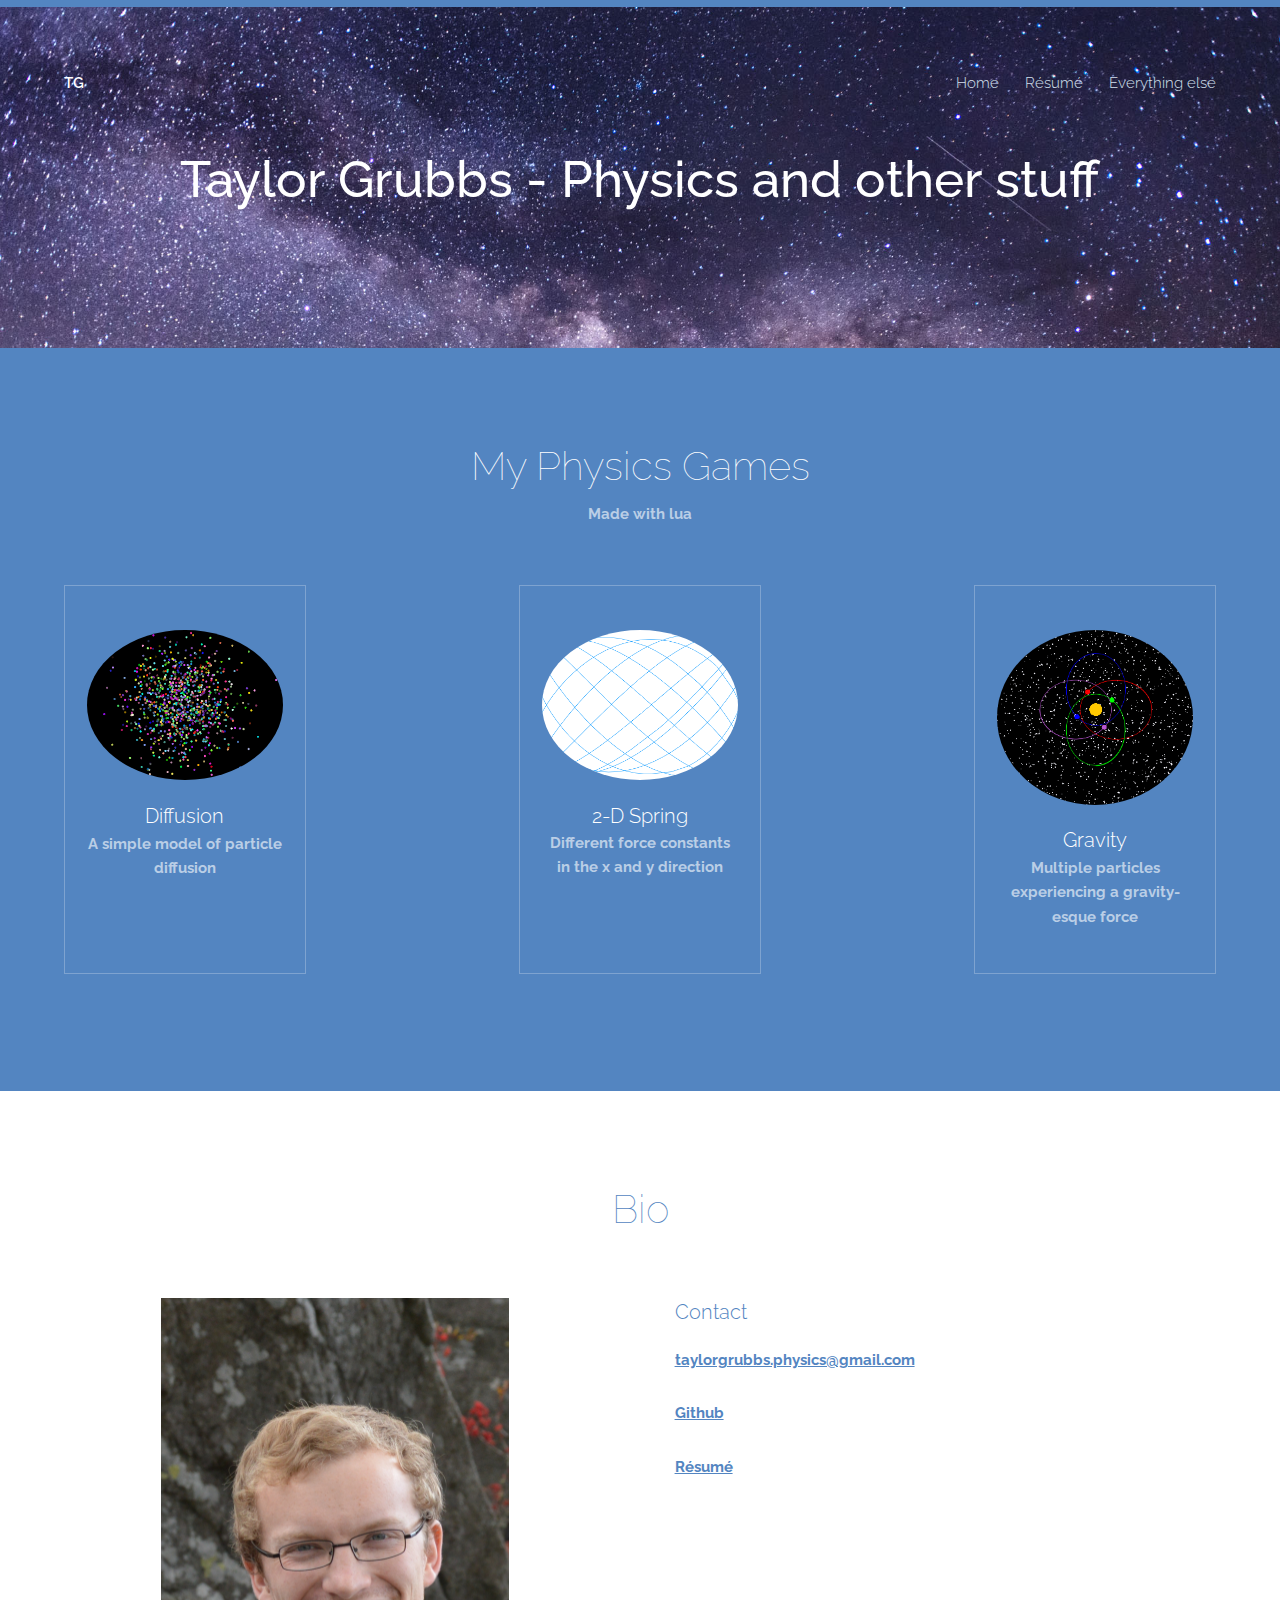
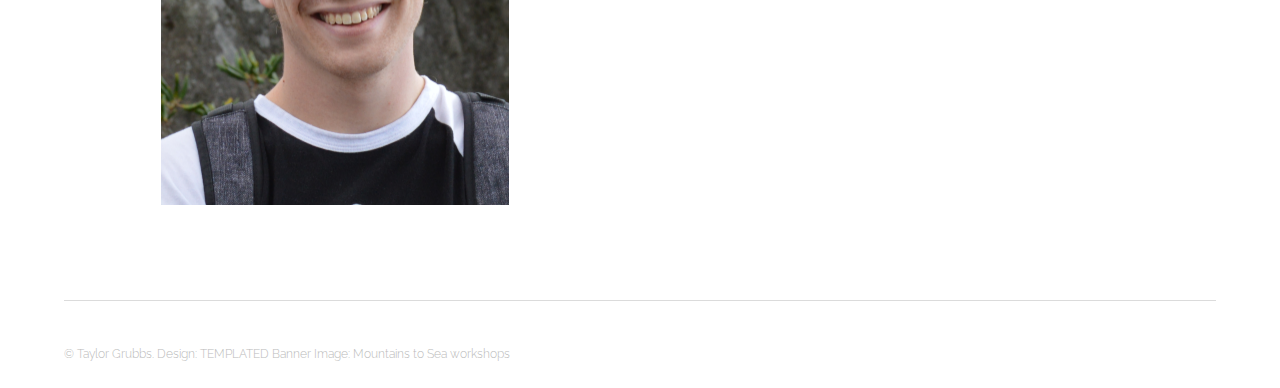
==== commit 1735d85d: "modified some of the fonts of the webpage. Changed some links" ====
--- a/index.html
+++ b/index.html
@@ -85,19 +85,16 @@
 							<div class="align-center">
 								<img src="images/me.png" style="width:348px;height:507px;"/>
 							</div>
-							<header>
-								<h3>Experience</h3>
-							</header>
-							<p>Education: BS Physics University of North Carolina at Greensboro</p>
-                                   <p>Undergraduate research in Physical Chemistry(More info to be added)</p>
-                                   <p>Learning Assistant for General Physics I/II</p>
+
+
 						</article>
                               <article>
                                    <header>
 								<h3>Contact</h3>
 							</header>
                                    <p><a href=index.html>taylorgrubbs.physics@gmail.com</a></p>
-				   <p><a href=https://github.com/hyper-drifter>Github</a></p>
+				   	     <p><a href=https://github.com/tedgrubbs>Github</a></p>
+				           <p><a href="Resume/Resume.pdf">Résumé</a></p>
                               </article>
 					</div>
 				</div>
--- a/assets/css/main.css
+++ b/assets/css/main.css
@@ -2765,7 +2765,7 @@
 			padding: 0 0.75em;
 			color: inherit;
 			text-decoration: none;
-			font-size: .8em;
+			font-size: 1em;
 		}
 
 			#header a:hover {
@@ -2946,7 +2946,7 @@
 
 		#banner h1 {
 			font-size: 3.5em;
-			font-weight: 100;
+			font-weight: 500;
 			color: #fff;
 			line-height: 1em;
 			margin: 0 0 0.5em 0;
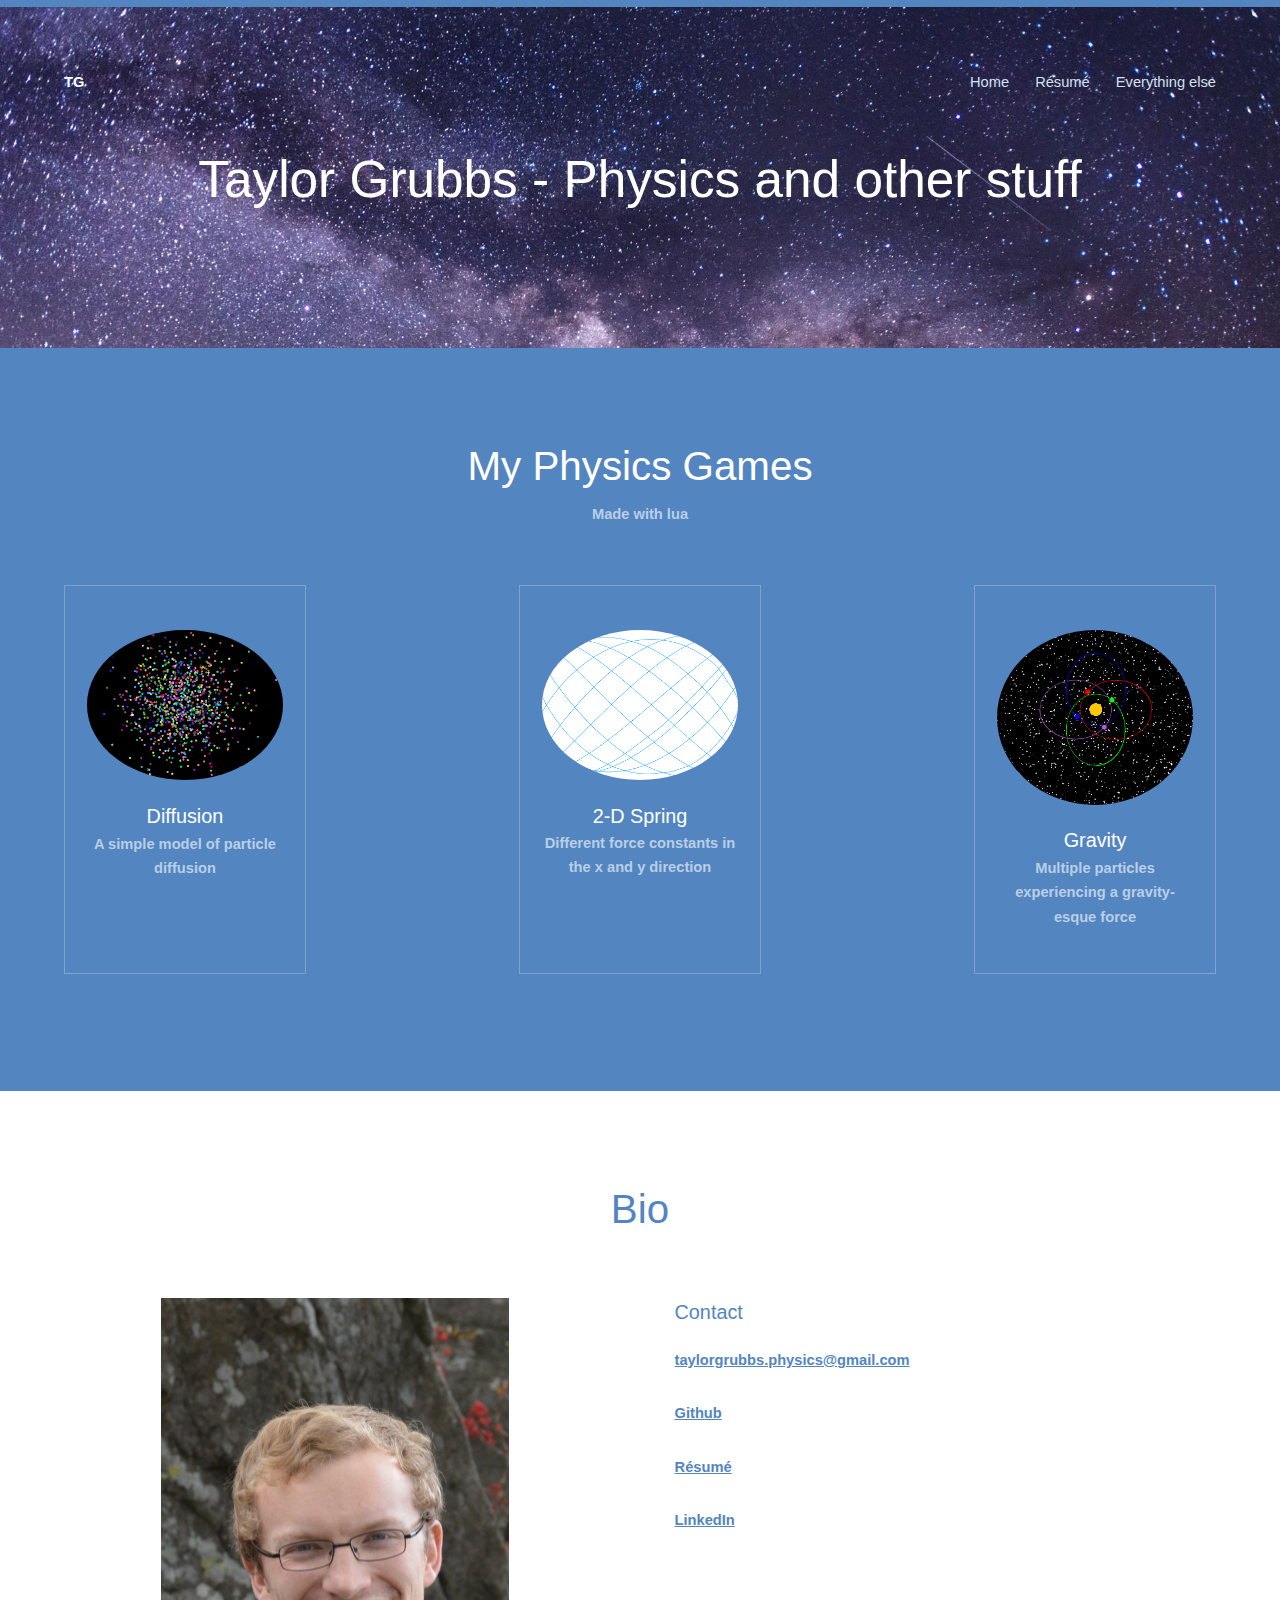
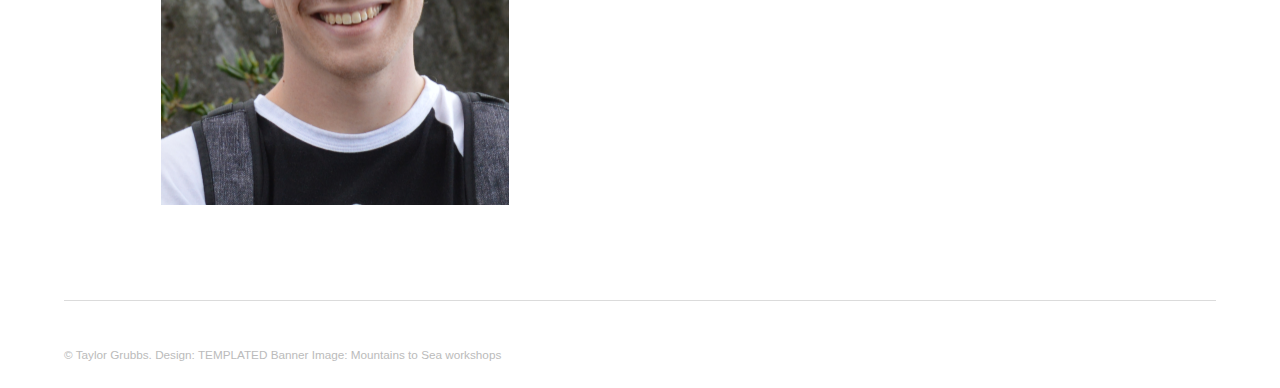
==== commit 6940b5f5: "added link to linkedin" ====
--- a/index.html
+++ b/index.html
@@ -95,6 +95,7 @@
                                    <p><a href=index.html>taylorgrubbs.physics@gmail.com</a></p>
 				   	     <p><a href=https://github.com/tedgrubbs>Github</a></p>
 				           <p><a href="Resume/Resume.pdf">Résumé</a></p>
+					     <p><a href=https://www.linkedin.com/in/taylor-grubbs>LinkedIn</a></p>
                               </article>
 					</div>
 				</div>
--- a/assets/css/main.css
+++ b/assets/css/main.css
@@ -1,6 +1,6 @@
 @charset "UTF-8";
-@import url(font-awesome.min.css);
-@import "https://fonts.googleapis.com/css?family=Raleway:100,300,600";
+
+
 
 /*
 	Theory by TEMPLATED
@@ -1586,7 +1586,7 @@
 
 	body, input, select, textarea {
 		color: #9a9a9a;
-		font-family: "Raleway", Arial, Helvetica, sans-serif;
+		font-family:  Arial, Helvetica, sans-serif;
 		font-size: 13pt;
 		font-weight: 300;
 		line-height: 1.65;
@@ -1669,7 +1669,7 @@
 
 	h2 {
 		font-size: 1.75em;
-		font-weight: 100;
+		font-weight:300;
 	}
 
 	h3 {
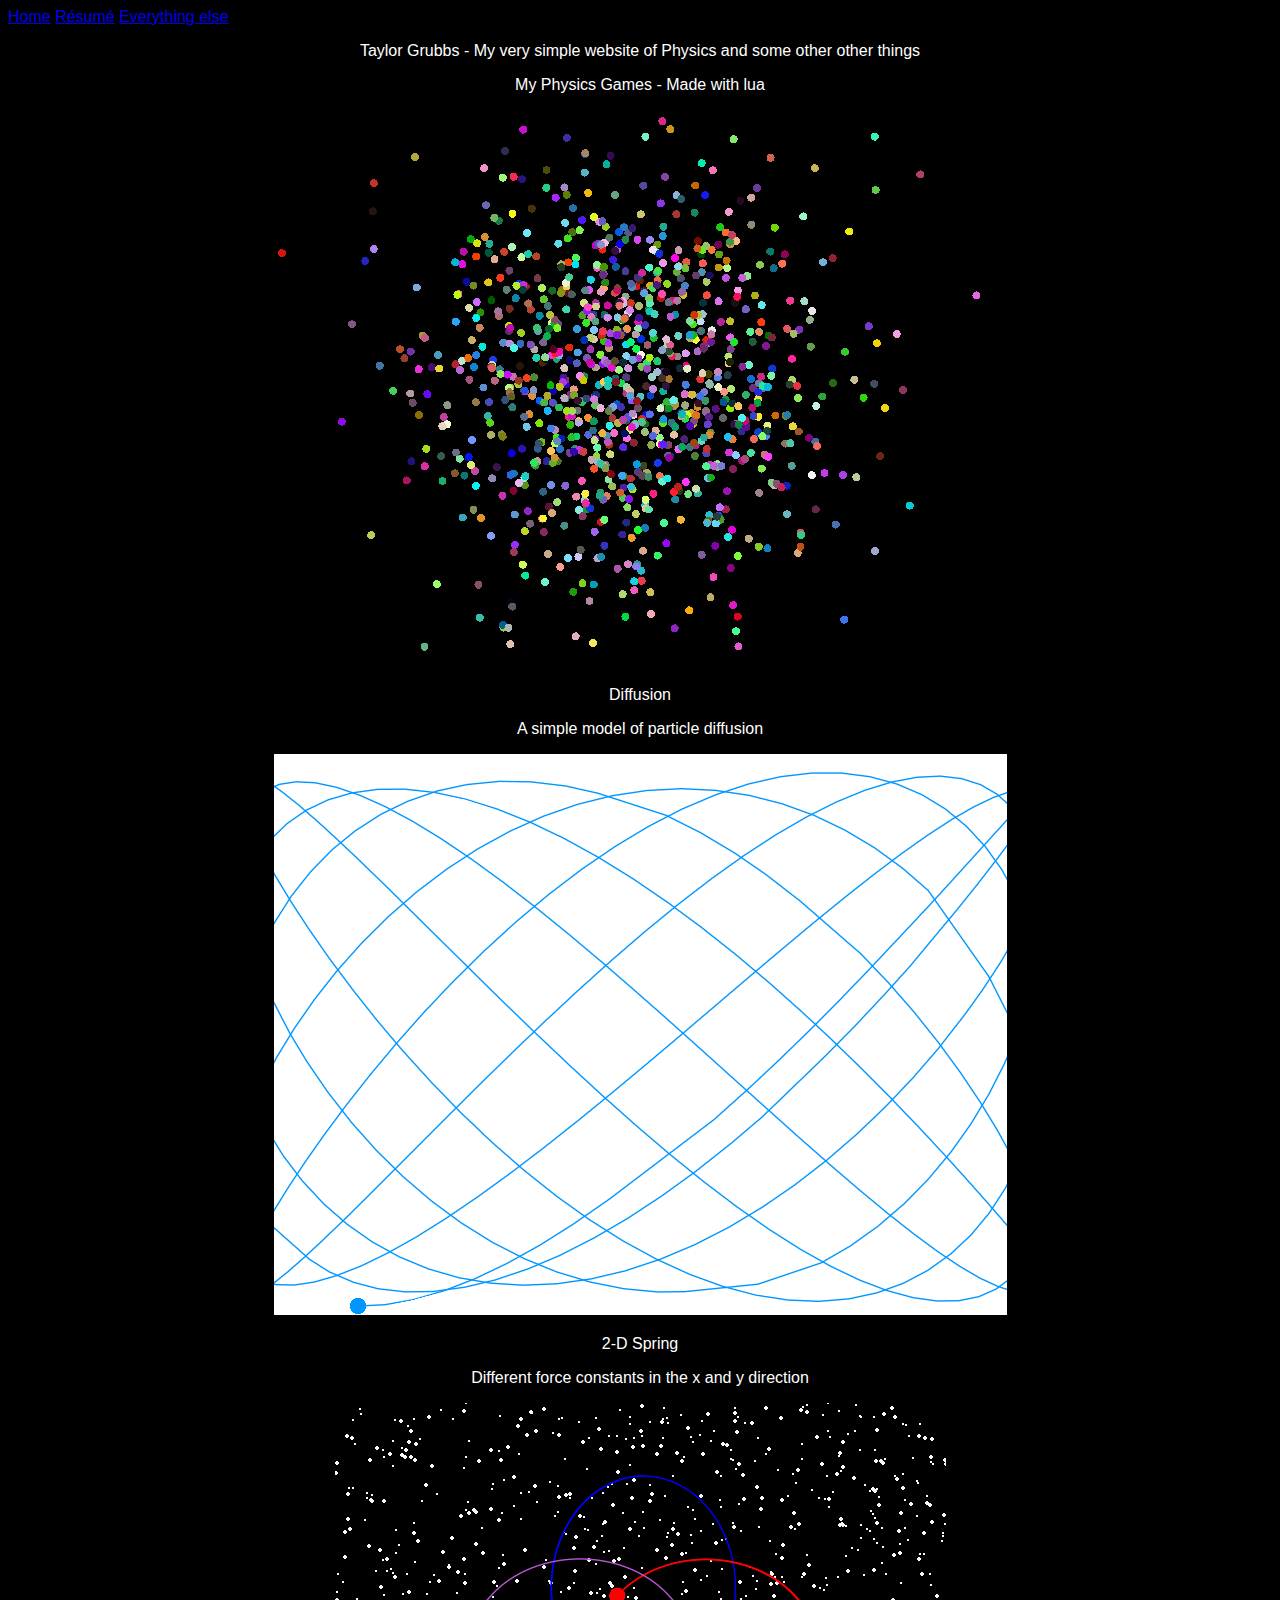
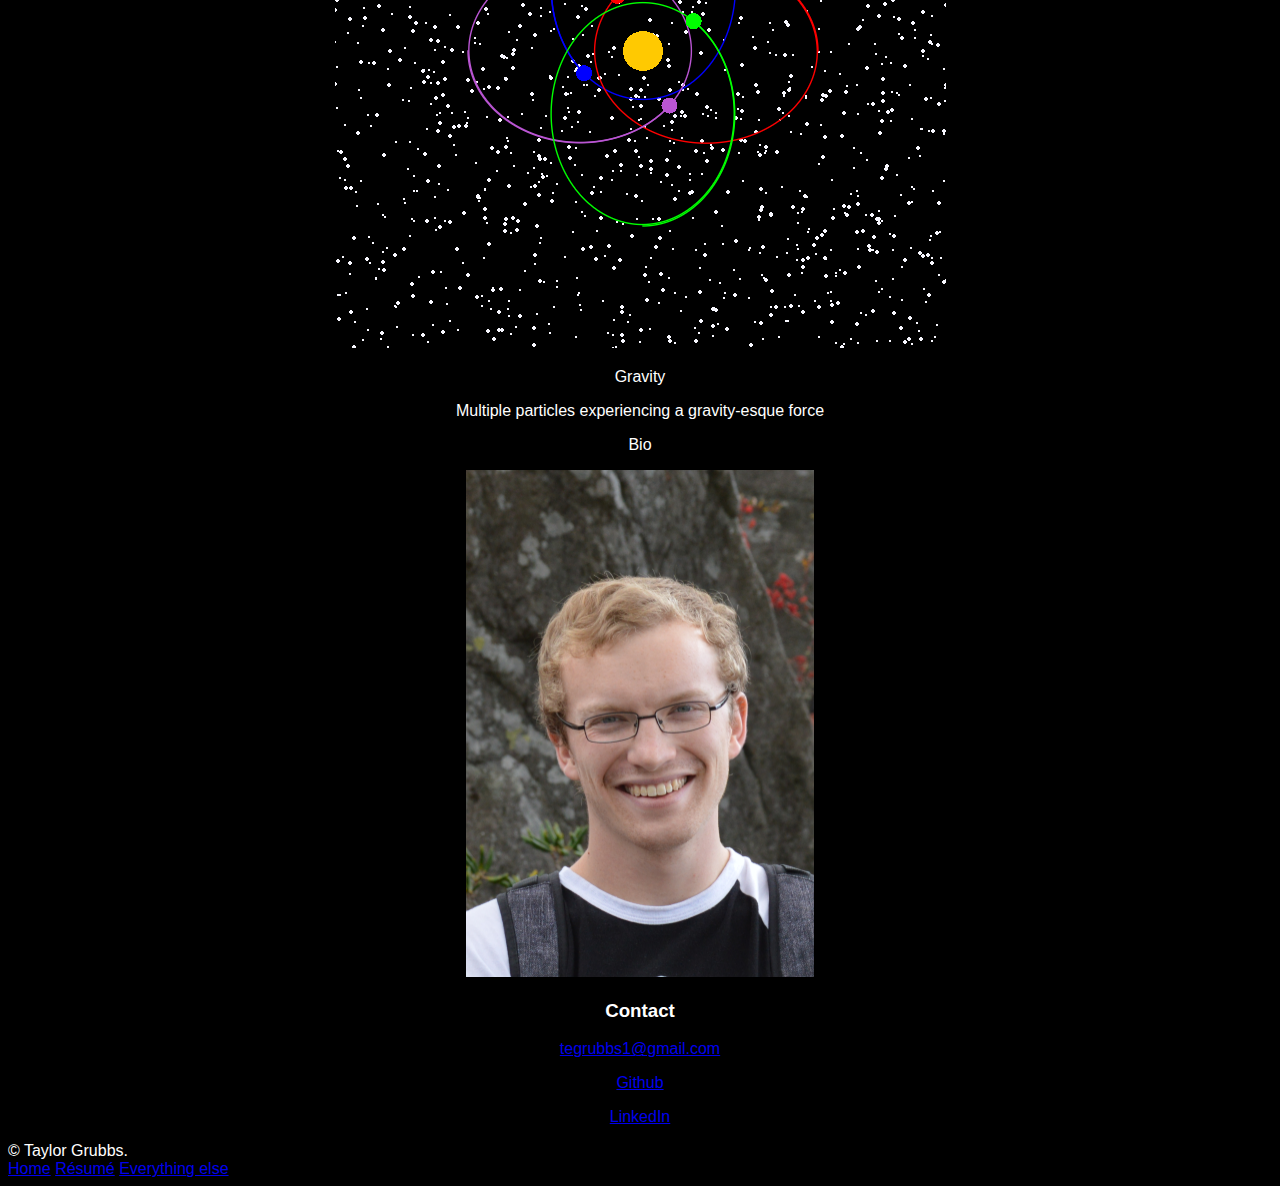
==== commit fceb06ef: "Extreme simplification" ====
--- a/index.html
+++ b/index.html
@@ -6,30 +6,29 @@
 -->
 <html>
 	<head>
+		<style>
+		section {text-align: center;}
+		body {background-color: black; color: white; font-family: Arial, Helvetica, sans-serif}
+		</style>
 		<title>TG</title>
 		<meta charset="utf-8" />
 		<meta name="viewport" content="width=device-width, initial-scale=1" />
-		<link rel="stylesheet" href="assets/css/main.css" />
 	</head>
 	<body>
-
 		<!-- Header -->
 			<header id="header">
 				<div class="inner">
-					<a href="index.html" class="logo">TG</a>
-					<nav id="nav">
+					<nav style="text-align:left" id="nav">
 						<a href="index.html">Home</a>
 						<a href="Resume/Resume.pdf">Résumé</a>
 						<a href="All.html">Everything else</a>
 					</nav>
-					<a href="#navPanel" class="navPanelToggle"><span class="fa fa-bars"></span></a>
 				</div>
 			</header>
 
 		<!-- Banner -->
 			<section id="banner">
-				<h1>Taylor Grubbs - Physics and other stuff</h1>
-				<p></p>
+				<p>Taylor Grubbs - My very simple website of Physics and some other other things</p>
 			</section>
 
 		<!-- One -->
@@ -39,38 +38,18 @@
 			<section id="two" class="wrapper style1 special">
 				<div class="inner">
 					<header>
-						<h2>My Physics Games</h2>
-						<p>Made with lua</p>
+						<p>My Physics Games - Made with lua</p>
 					</header>
 					<div class="flex flex-4">
-						<div class="box person">
-							<div class="image round">
-                                        <a href="diffusion/diffusion.html">
-								     <img src="images/diffusion.png"/>
-                                        </a>
-							</div>
-							<h3>Diffusion</h3>
+                            <a href="diffusion/diffusion.html"><img src="images/diffusion.png"/></a>
+							<p>Diffusion</p>
 							<p>A simple model of particle diffusion</p>
-						</div>
-						<div class="box person">
-							<div class="image round">
-                                        <a href="spring/spring.html">
-								     <img src="images/spring.png"/>
-                                        </a>
-							</div>
-							<h3>2-D Spring</h3>
+                            <a href="spring/spring.html"><img src="images/spring.png"/></a>
+							<p>2-D Spring</p>
 							<p>Different force constants in the x and y direction</p>
-						</div>
-						<div class="box person">
-							<div class="image round">
-                                        <a href="gravity/gravity.html">
-								     <img src="images/gravity.png"/>
-                                        </a>
-							</div>
-							<h3>Gravity</h3>
+							<a href="gravity/gravity.html"><img src="images/gravity.png"/></a>
+							<p>Gravity</p>
 							<p>Multiple particles experiencing a gravity-esque force</p>
-						</div>
-					</div>
 				</div>
 			</section>
 
@@ -78,7 +57,7 @@
 			<section id="three" class="wrapper special">
 				<div class="inner">
 					<header class="align-center">
-						<h2>Bio</h2>
+						<p>Bio</p>
 					</header>
 					<div class="flex flex-2">
 						<article>
@@ -92,9 +71,8 @@
                                    <header>
 								<h3>Contact</h3>
 							</header>
-                                   <p><a href=index.html>taylorgrubbs.physics@gmail.com</a></p>
+                                   <p><a href=index.html>tegrubbs1@gmail.com</a></p>
 				   	     <p><a href=https://github.com/tedgrubbs>Github</a></p>
-				           <p><a href="Resume/Resume.pdf">Résumé</a></p>
 					     <p><a href=https://www.linkedin.com/in/taylor-grubbs>LinkedIn</a></p>
                               </article>
 					</div>
@@ -106,7 +84,7 @@
 				<div class="inner">
 					<div class="flex">
 						<div class="copyright">
-							&copy; Taylor Grubbs. Design: <a href="https://templated.co">TEMPLATED</a> Banner Image: <a href="http://mountainstoseaworkshops.com">Mountains to Sea workshops</a>
+							&copy; Taylor Grubbs.
 						</div>
 					</div>
 				</div>
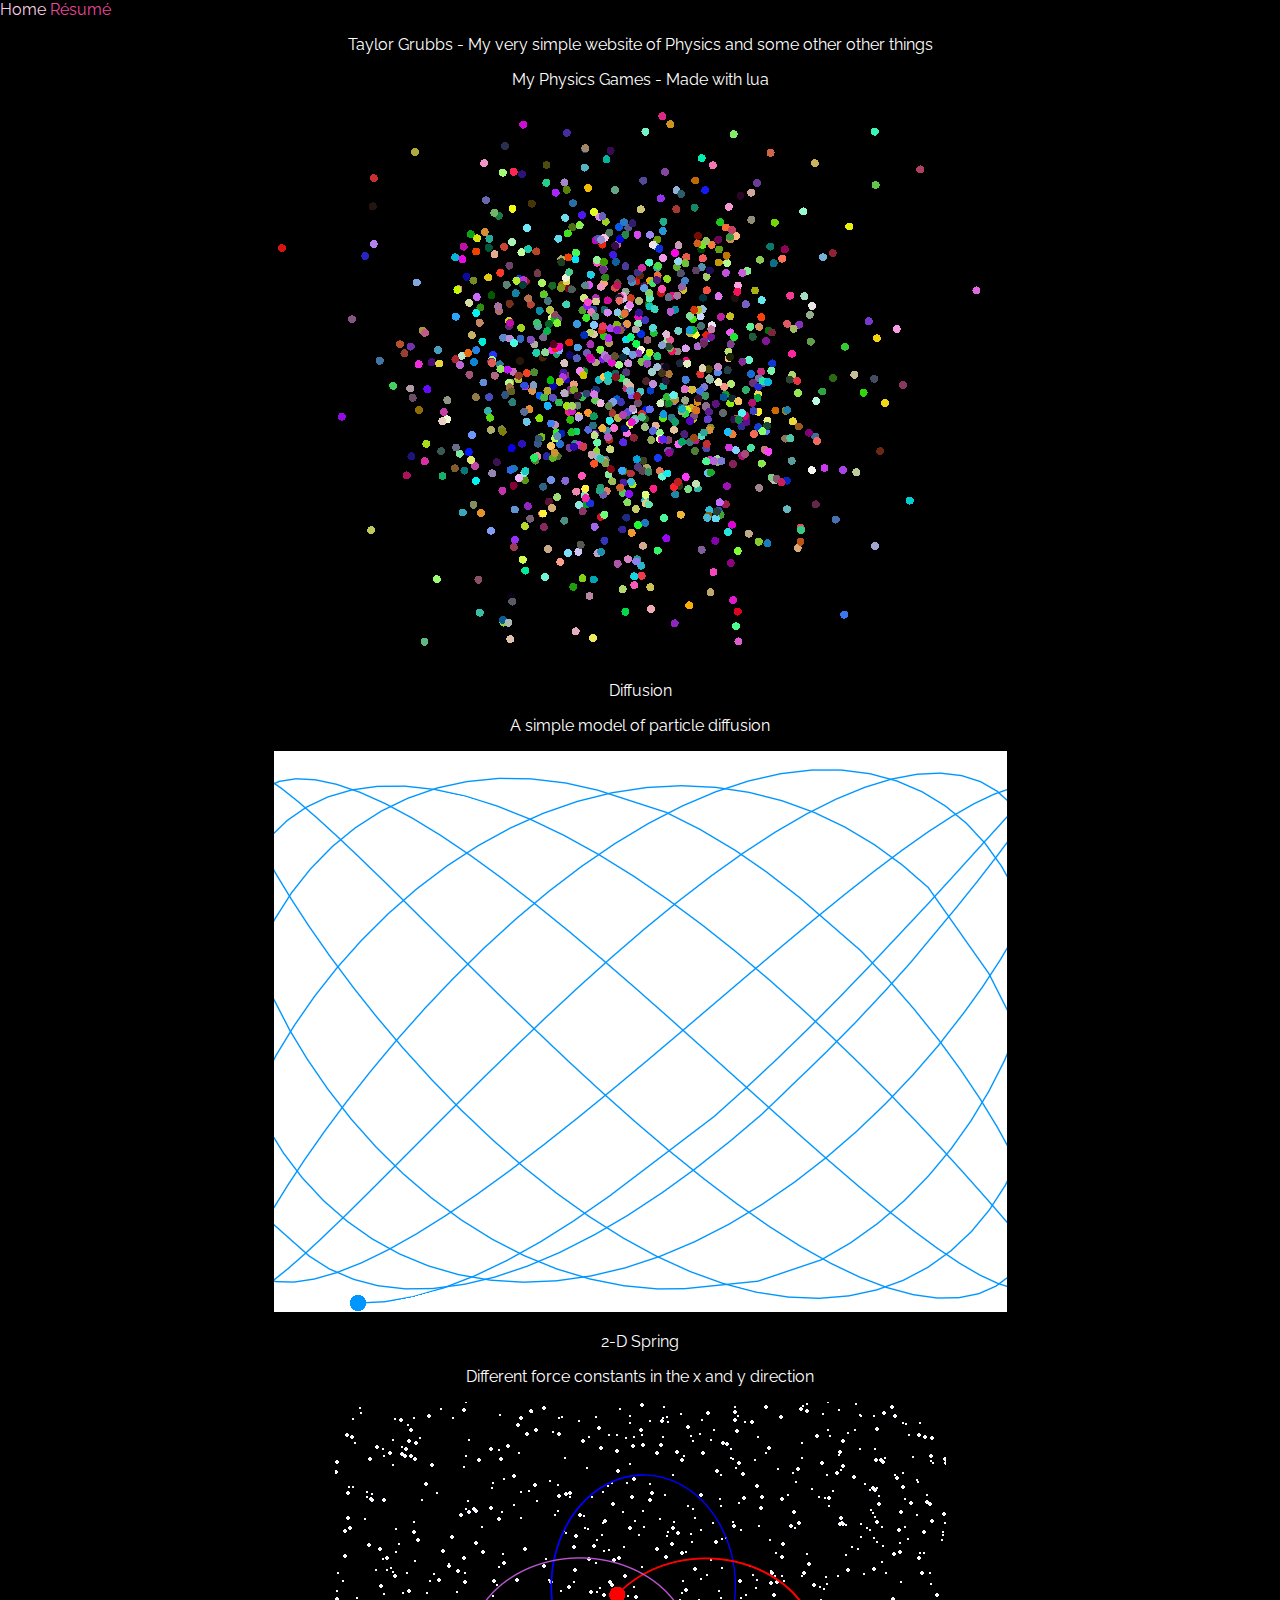
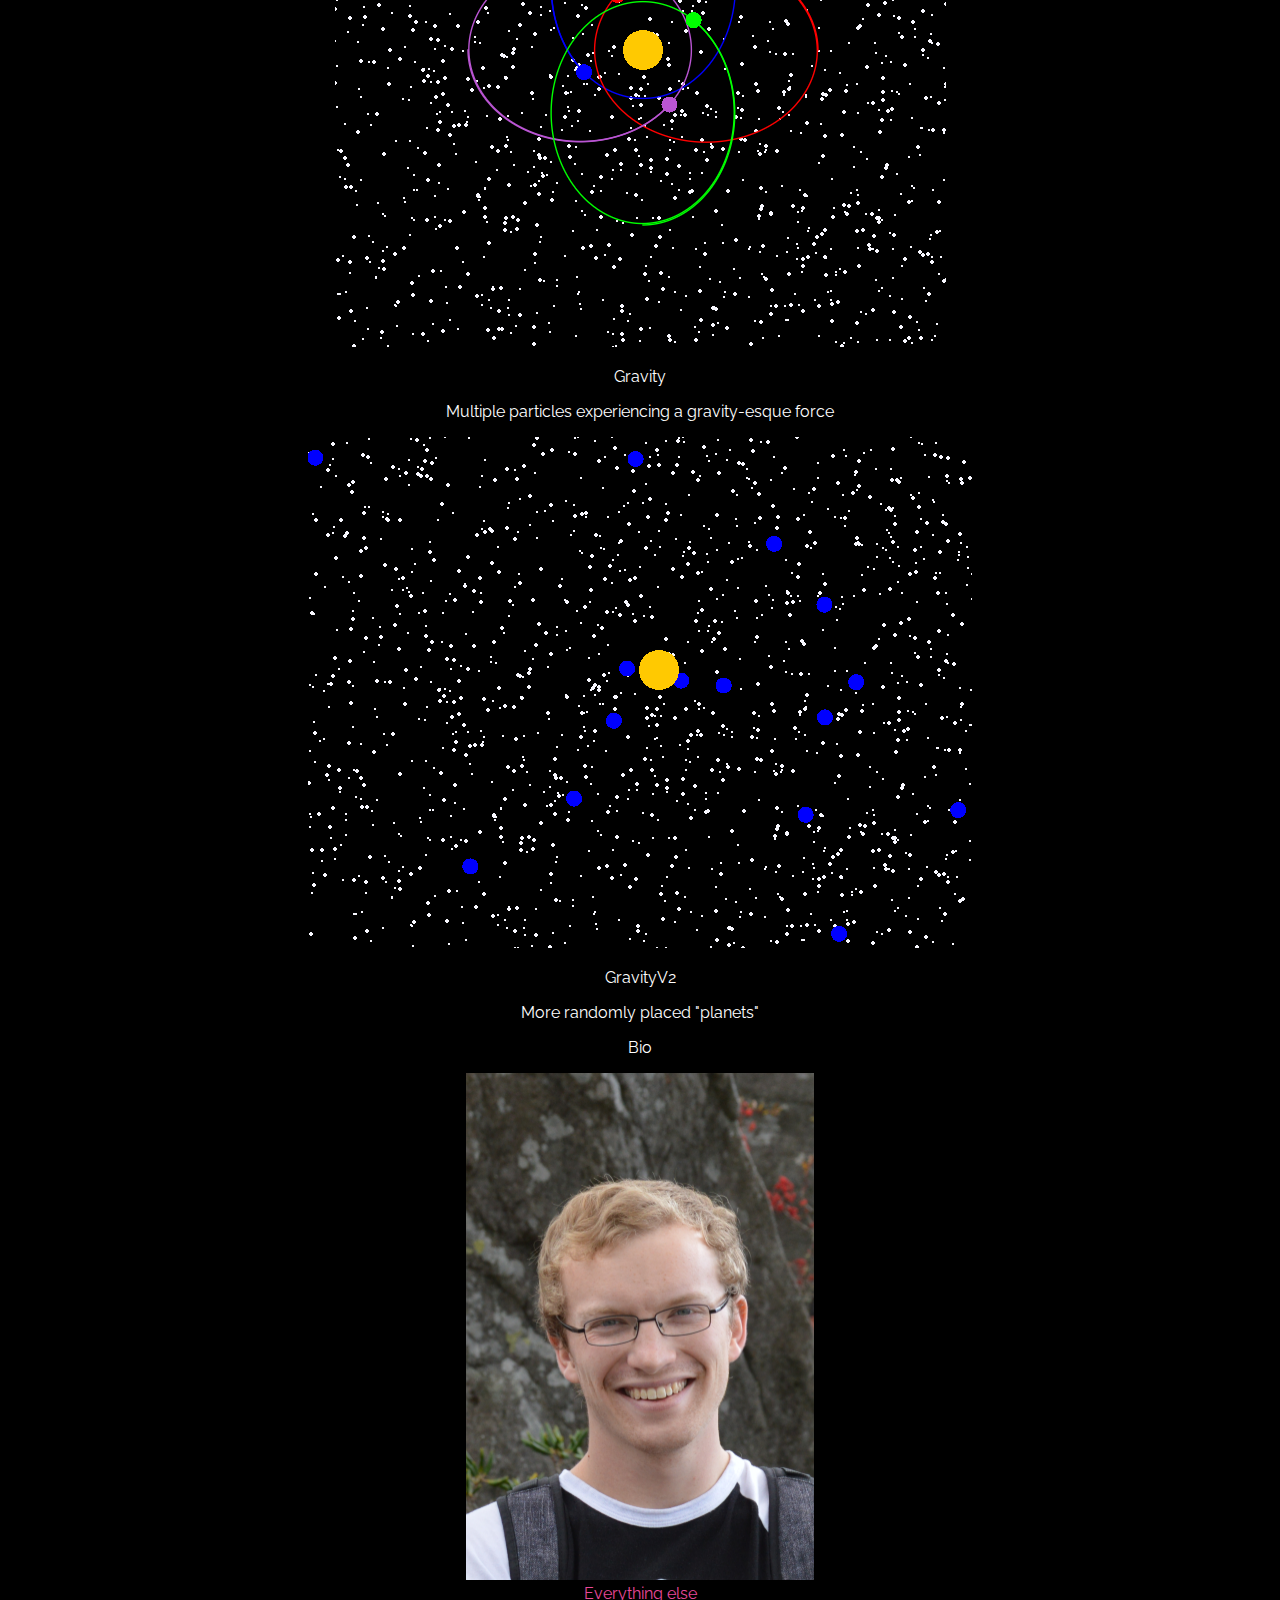
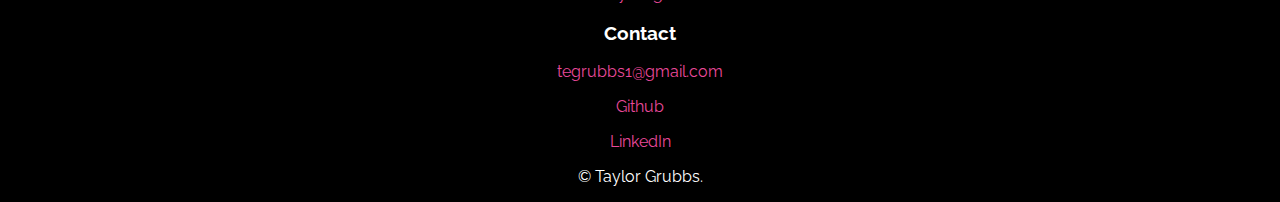
==== commit fcb6a35c: "Cleaned up home page, added short descriptions for each game." ====
--- a/index.html
+++ b/index.html
@@ -1,100 +1,104 @@
 <!DOCTYPE HTML>
-<!--
-	Template: Theory by TEMPLATED
-	templated.co @templatedco
-	Released for free under the Creative Commons Attribution 3.0 license (templated.co/license)
--->
 <html>
-	<head>
-		<style>
-		section {text-align: center;}
-		body {background-color: black; color: white; font-family: Arial, Helvetica, sans-serif}
-		</style>
-		<title>TG</title>
-		<meta charset="utf-8" />
-		<meta name="viewport" content="width=device-width, initial-scale=1" />
-	</head>
-	<body>
-		<!-- Header -->
-			<header id="header">
-				<div class="inner">
-					<nav style="text-align:left" id="nav">
-						<a href="index.html">Home</a>
-						<a href="Resume/Resume.pdf">Résumé</a>
-						<a href="All.html">Everything else</a>
-					</nav>
-				</div>
+
+<head>
+	<link rel="stylesheet" type="text/css" href="assets/love.css">
+	<style>
+		section {
+			text-align: center;
+		}
+
+		body {
+			background-color: black;
+			color: white;
+		}
+	</style>
+	<title>TG</title>
+	<meta charset="utf-8" />
+	<meta name="viewport" content="width=device-width, initial-scale=1" />
+</head>
+
+<body>
+	<!-- Header  -->
+	<header id="header">
+		<div class="inner">
+			<nav style="text-align:left" id="nav">
+				<a href="index.html">Home</a>
+				<a href="Resume/Resume.pdf">Résumé</a>
+			</nav>
+		</div>
+	</header>
+
+	<!-- Banner -->
+	<section>
+		<p>Taylor Grubbs - My very simple website of Physics and some other other things</p>
+	</section>
+
+	<!-- One -->
+	<section id="two">
+		<div>
+			<header>
+				<p>My Physics Games - Made with lua</p>
 			</header>
+			<div>
+				<a href="diffusion/diffusion.html">
+					<img src="images/diffusion.png" />
+				</a>
+				<p>Diffusion</p>
+				<p>A simple model of particle diffusion</p>
+				<a href="spring/spring.html">
+					<img src="images/spring.png" />
+				</a>
+				<p>2-D Spring</p>
+				<p>Different force constants in the x and y direction</p>
+				<a href="gravity/gravity.html">
+					<img src="images/gravity.png" />
+				</a>
+				<p>Gravity</p>
+				<p>Multiple particles experiencing a gravity-esque force</p>
+				<a href="gravityV2/gravityV2.html">
+					<img src="images/gravityV2.png" />
+				</a>
+				<p>GravityV2</p>
+				<p>More randomly placed "planets"</p>
+			</div>
+		</div>
+	</section>
 
-		<!-- Banner -->
-			<section id="banner">
-				<p>Taylor Grubbs - My very simple website of Physics and some other other things</p>
-			</section>
+	<!-- Two -->
+	<section id="three">
+		<div>
 
-		<!-- One -->
+			<p>Bio</p>
+
+			<div>
+				<article>
+					<div class="align-center">
+						<img src="images/me.png" style="width:348px;height:507px;" />
+					</div>
 
 
-		<!-- Two -->
-			<section id="two" class="wrapper style1 special">
-				<div class="inner">
+				</article>
+				<article>
+					<a href="All.html">Everything else</a>
+
 					<header>
-						<p>My Physics Games - Made with lua</p>
+						<h3>Contact</h3>
 					</header>
-					<div class="flex flex-4">
-                            <a href="diffusion/diffusion.html"><img src="images/diffusion.png"/></a>
-							<p>Diffusion</p>
-							<p>A simple model of particle diffusion</p>
-                            <a href="spring/spring.html"><img src="images/spring.png"/></a>
-							<p>2-D Spring</p>
-							<p>Different force constants in the x and y direction</p>
-							<a href="gravity/gravity.html"><img src="images/gravity.png"/></a>
-							<p>Gravity</p>
-							<p>Multiple particles experiencing a gravity-esque force</p>
-				</div>
-			</section>
+					<p>
+						<a href=index.html>tegrubbs1@gmail.com</a>
+					</p>
+					<p>
+						<a href=https://github.com/tedgrubbs>Github</a>
+					</p>
+					<p>
+						<a href=https://www.linkedin.com/in/taylor-grubbs>LinkedIn</a>
+					</p>
+					<p>&copy; Taylor Grubbs.</p>
+				</article>
+			</div>
+		</div>
+	</section>
+</body>
 
-		<!-- Three -->
-			<section id="three" class="wrapper special">
-				<div class="inner">
-					<header class="align-center">
-						<p>Bio</p>
-					</header>
-					<div class="flex flex-2">
-						<article>
-							<div class="align-center">
-								<img src="images/me.png" style="width:348px;height:507px;"/>
-							</div>
-
-
-						</article>
-                              <article>
-                                   <header>
-								<h3>Contact</h3>
-							</header>
-                                   <p><a href=index.html>tegrubbs1@gmail.com</a></p>
-				   	     <p><a href=https://github.com/tedgrubbs>Github</a></p>
-					     <p><a href=https://www.linkedin.com/in/taylor-grubbs>LinkedIn</a></p>
-                              </article>
-					</div>
-				</div>
-			</section>
-
-		<!-- Footer -->
-			<footer id="footer">
-				<div class="inner">
-					<div class="flex">
-						<div class="copyright">
-							&copy; Taylor Grubbs.
-						</div>
-					</div>
-				</div>
-			</footer>
-
-		<!-- Scripts -->
-			<script src="assets/js/jquery.min.js"></script>
-			<script src="assets/js/skel.min.js"></script>
-			<script src="assets/js/util.js"></script>
-			<script src="assets/js/main.js"></script>
-
-	</body>
-</html>
+</html>--- a/assets/love.css
+++ b/assets/love.css
@@ -0,0 +1,53 @@
+@import "https://fonts.googleapis.com/css?family=Raleway:100,300,600";
+
+* {
+    box-sizing: border-box;
+}
+
+h1 {
+     font-size: 3.5em;
+     font-weight: 100;
+     color: #fff;
+     line-height: 1em;
+     margin: 0 0 0.5em 0;
+     padding: 0;
+}
+
+body {
+    background-repeat: no-repeat;
+    font-family: "Raleway";
+    margin: 0;
+    padding: none;
+    background-color: black;
+    color: white;
+}
+
+footer {
+    font-family: "Raleway";
+    font-size: 12px;
+    padding-left: 10px;
+    position:absolute;
+    bottom: 0;
+    width: 100%;
+}
+
+/* Links */
+a {
+    text-decoration: none;
+}
+a:link {
+    color: rgb( 233, 73, 154 );
+}
+a:visited {
+    color: rgb( 110, 30, 71 );
+}
+a:hover {
+    color: rgb( 252, 207, 230 );
+}
+
+/* the canvas *must not* have any border or padding, or mouse coords will be wrong */
+#canvas {
+    padding-right: 0;
+    display: none;
+    border: 0px none;
+}
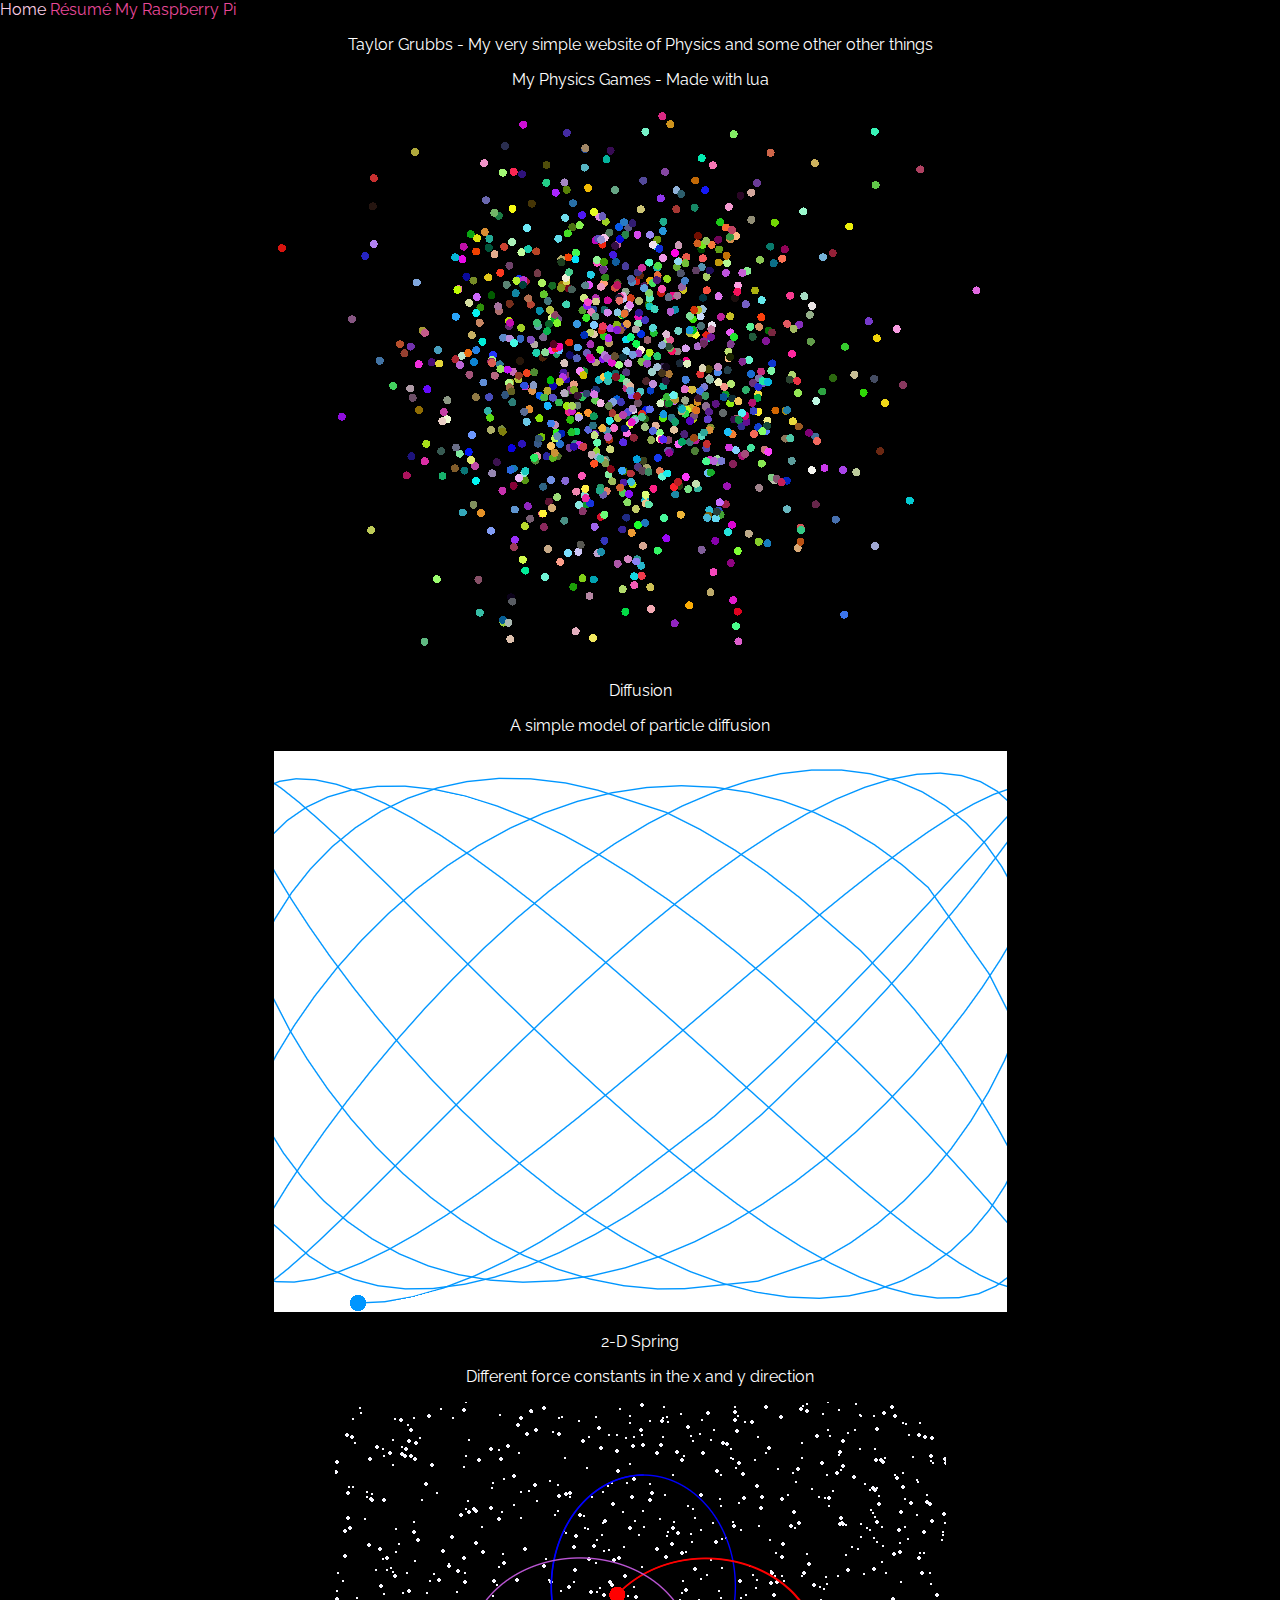
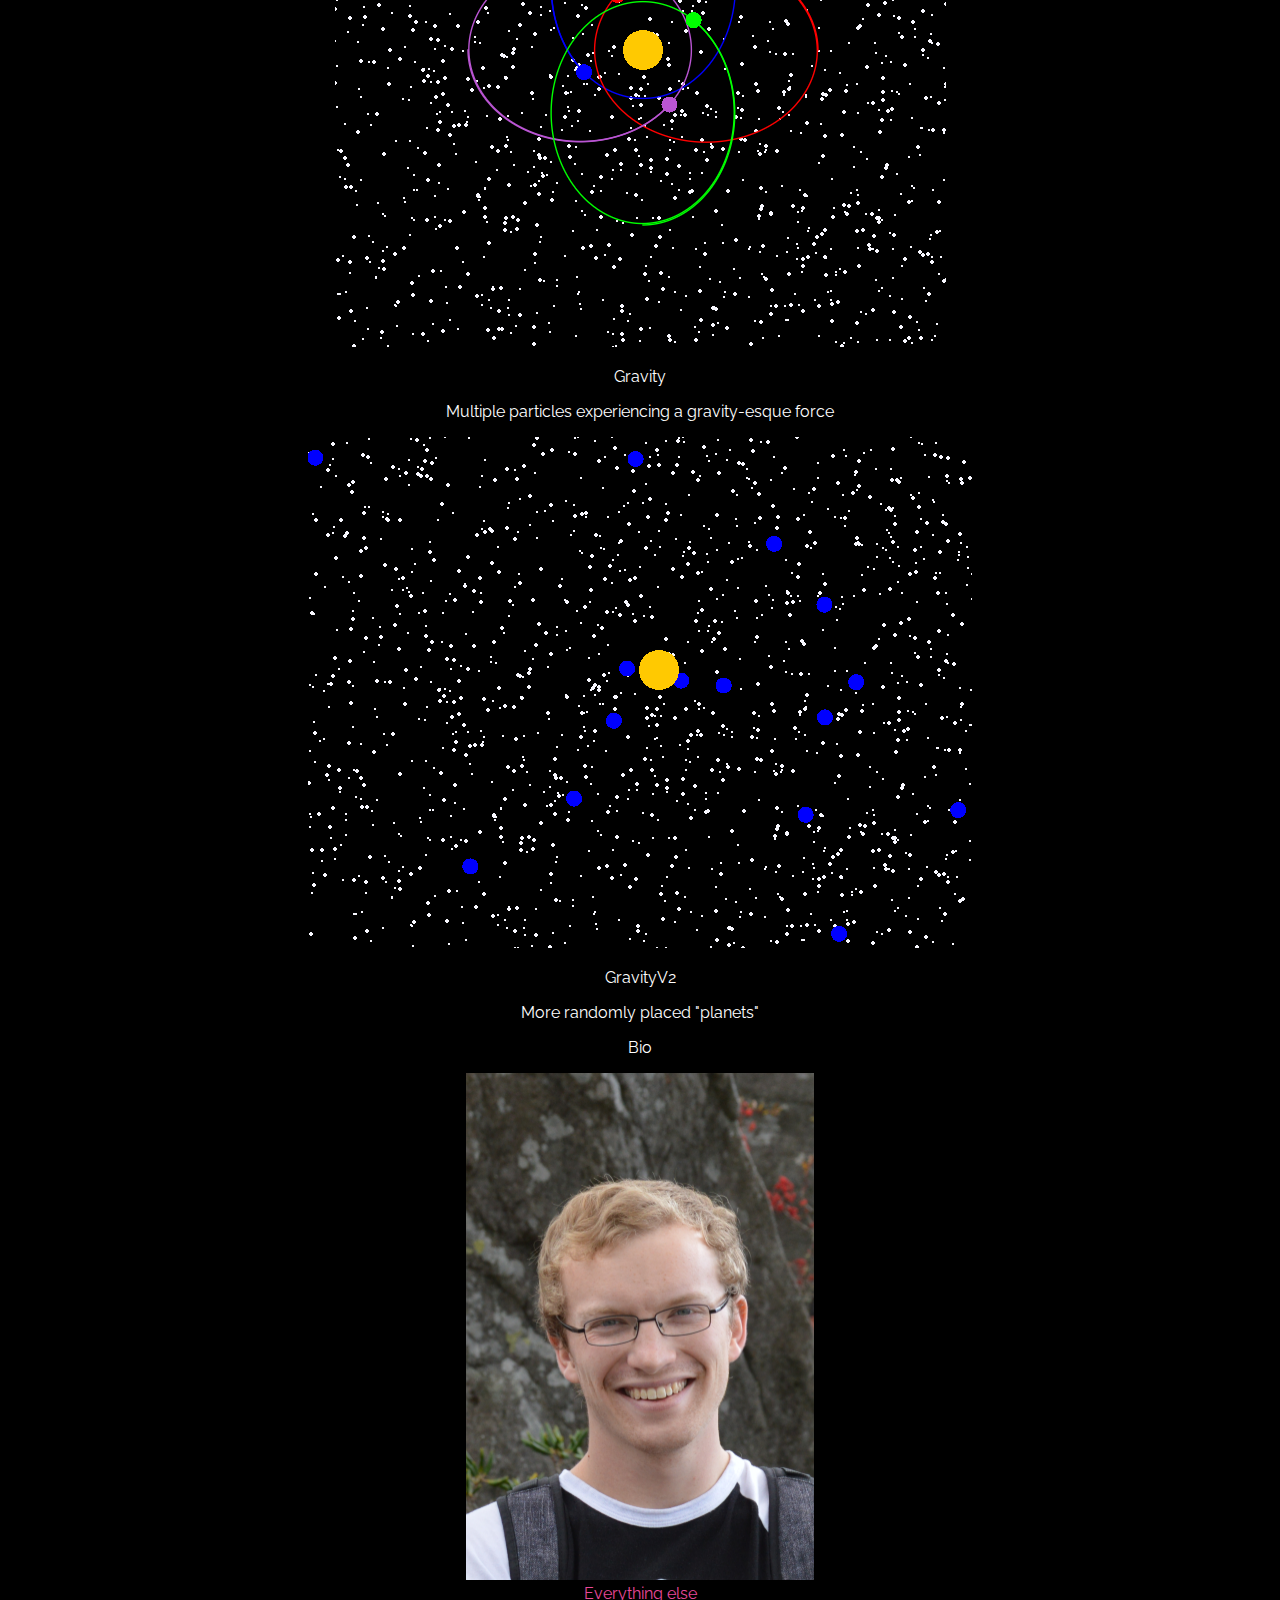
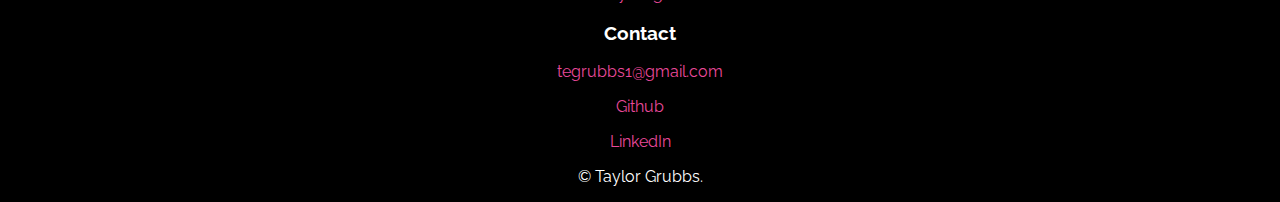
==== commit 694734bd: "Adding link to raspberry pi" ====
--- a/index.html
+++ b/index.html
@@ -25,6 +25,7 @@
 			<nav style="text-align:left" id="nav">
 				<a href="index.html">Home</a>
 				<a href="Resume/Resume.pdf">Résumé</a>
+                <a href="http://ninsei.space:8190">My Raspberry Pi</a>
 			</nav>
 		</div>
 	</header>
@@ -101,4 +102,4 @@
 	</section>
 </body>
 
-</html>+</html>
